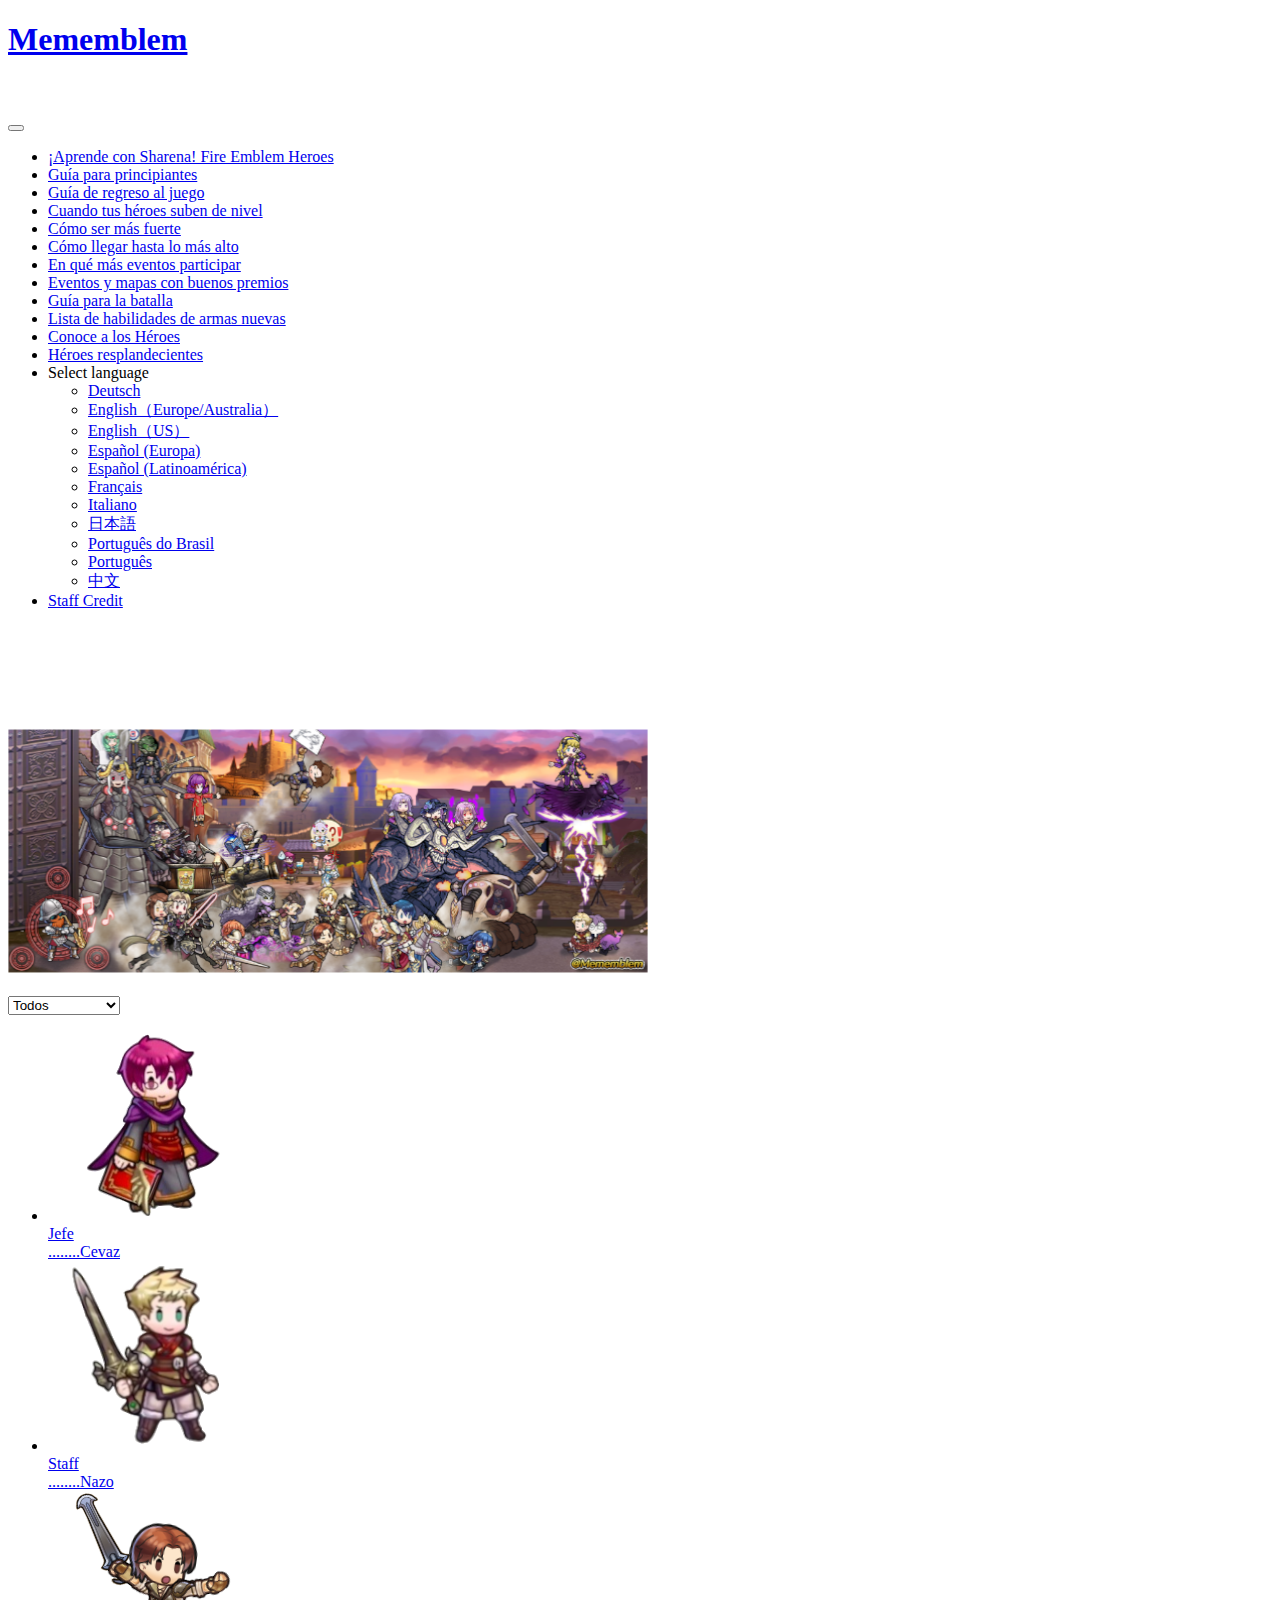
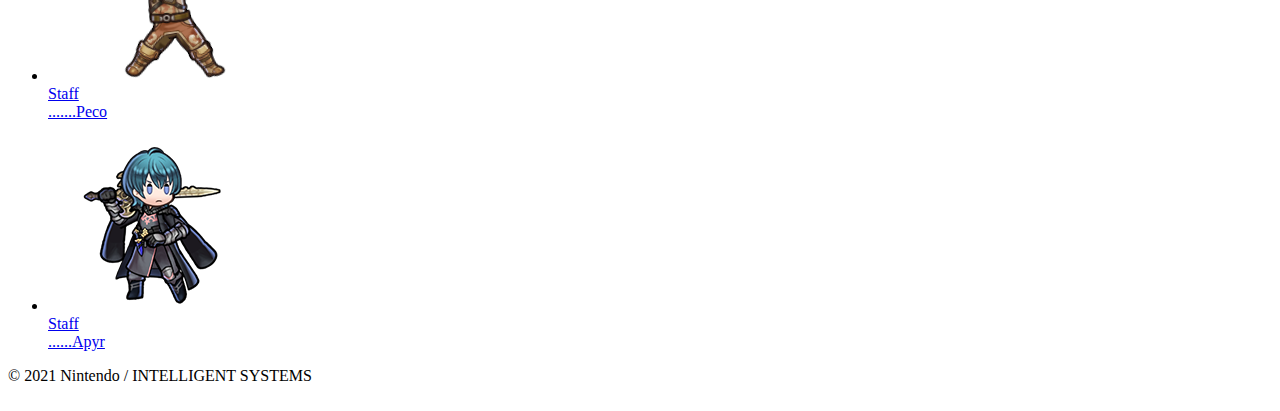
==== index.html @ 4681dca6 "fifth commit" ====
<!DOCTYPE html>
                <html class="es_MX" lang="es-mx">
            <head>
        <meta charset="UTF-8">
        <meta http-equiv="X-UA-Compatible" content="IE=edge">
        <meta name="viewport" content="width=640">
        <meta name="twitter:card" content="summary_large_image" />
                        <title>Conoce a los Admins de Mememblem</title>
                <meta name="description" content="Conoce a los Admins de Mememblem">
                                    <meta property="og:title" content="Conoce a los Admins de Mememblem" />
                <meta property="og:description" content="" />
                <meta property="og:url" content="https://guide.fire-emblem-heroes.com/es-MX/category/character/" />
                <meta property="og:site_name" content="Conoce a los Admins de Mememblem" />
                <meta property="og:image" content="assets/images/hero.png" />
                    <link rel="icon" href="https://guide.fire-emblem-heroes.com/wp-content/themes/feh_theme20190130/common/img/favicon.ico" sizes="16x16">
        <link href="https://guide.fire-emblem-heroes.com/wp-content/themes/feh_theme20190130/common/img/favicon.ico" rel="apple-touch-icon">

        <!-- css-->
        <link rel="stylesheet" href="https://use.fontawesome.com/releases/v5.0.13/css/solid.css" integrity="sha384-Rw5qeepMFvJVEZdSo1nDQD5B6wX0m7c5Z/pLNvjkB14W6Yki1hKbSEQaX9ffUbWe" crossorigin="anonymous">
        <link rel="stylesheet" href="https://use.fontawesome.com/releases/v5.0.13/css/fontawesome.css" integrity="sha384-GVa9GOgVQgOk+TNYXu7S/InPTfSDTtBalSgkgqQ7sCik56N9ztlkoTr2f/T44oKV" crossorigin="anonymous">
        <link rel="stylesheet" href="https://guide.fire-emblem-heroes.com/wp-content/themes/feh_theme20190130/common/css/q-reset.css">
        <link rel="stylesheet" href="https://guide.fire-emblem-heroes.com/wp-content/themes/feh_theme20190130/css/drawer.min.css">
        <link rel="stylesheet" href="https://guide.fire-emblem-heroes.com/wp-content/themes/feh_theme20190130/css/slick-theme.css">
        <link rel="stylesheet" href="https://guide.fire-emblem-heroes.com/wp-content/themes/feh_theme20190130/css/slick.css">
        <link rel="stylesheet" href="https://guide.fire-emblem-heroes.com/wp-content/themes/feh_theme20190130/css/magnific-popup.css">
        <link rel="stylesheet" href="https://guide.fire-emblem-heroes.com/wp-content/themes/feh_theme20190130/css/fakeLoader.css">
        <link rel="stylesheet" href="https://guide.fire-emblem-heroes.com/wp-content/themes/feh_theme20190130/common/css/common.css">
        <link rel="stylesheet" href="https://guide.fire-emblem-heroes.com/wp-content/themes/feh_theme20190130/css/top.css">
        <link href="https://fonts.googleapis.com/css?family=Sawarabi+Mincho" rel="stylesheet">
        <!-- javascript-->
        <script src="https://ajax.googleapis.com/ajax/libs/jquery/1.11.2/jquery.min.js"></script>
        <script defer src="https://guide.fire-emblem-heroes.com/wp-content/themes/feh_theme20190130/common/js/run.js"></script>
        <script defer src="https://guide.fire-emblem-heroes.com/wp-content/themes/feh_theme20190130/js/drawer.min.js"></script>
        <script defer src="https://guide.fire-emblem-heroes.com/wp-content/themes/feh_theme20190130/js/slick.min.js"></script>
        <script defer src="https://guide.fire-emblem-heroes.com/wp-content/themes/feh_theme20190130/js/iscroll.js"></script>
        <script defer src="https://guide.fire-emblem-heroes.com/wp-content/themes/feh_theme20190130/js/fakeLoader.min.js"></script>
        <script defer src="https://guide.fire-emblem-heroes.com/wp-content/themes/feh_theme20190130/js/jquery.magnific-popup.min.js"></script>
        <script defer src="https://guide.fire-emblem-heroes.com/wp-content/themes/feh_theme20190130/js/jquery.inview.min.js"></script>
        <script defer src="https://guide.fire-emblem-heroes.com/wp-content/themes/feh_theme20190130/js/jquery.cookie.js"></script>
        <script type="text/javascript">
            jQuery(window).load(function() {
                jQuery('.slick-box').slick({
                    infinite: true,
                    slidesToShow: 1,
                    slidesToScroll: 1,
                    dots: true,
                    speed: 300,
                    touchThreshold: 640,
                    arrows: true
                });
                "use strict";
                jQuery('.slick-box').bind('touchstart', function() {
                    return true;
                });
                jQuery('.popup-image').magnificPopup({
                    type: 'image'
                });
            });
        </script>
        <title>シャロンと学ぼう！　FEヒーローズ</title>
<meta name='robots' content='max-image-preview:large' />
<link rel='dns-prefetch' href='//s.w.org' />
<link rel='dns-prefetch' href='//widgets.wp.com' />
<link rel='dns-prefetch' href='//s0.wp.com' />
<link rel='dns-prefetch' href='//0.gravatar.com' />
<link rel='dns-prefetch' href='//1.gravatar.com' />
<link rel='dns-prefetch' href='//2.gravatar.com' />
<link rel='dns-prefetch' href='//c0.wp.com' />
<link rel="alternate" type="application/rss+xml" title="シャロンと学ぼう！　FEヒーローズ &raquo; Feed" href="https://guide.fire-emblem-heroes.com/es-MX/feed/" />
<link rel="alternate" type="application/rss+xml" title="シャロンと学ぼう！　FEヒーローズ &raquo; RSS de los comentarios" href="https://guide.fire-emblem-heroes.com/es-MX/comments/feed/" />
<link rel="alternate" type="application/rss+xml" title="シャロンと学ぼう！　FEヒーローズ &raquo; キャラクター RSS de la categoría" href="https://guide.fire-emblem-heroes.com/es-MX/category/character/feed/" />
		<script type="text/javascript">
			window._wpemojiSettings = {"baseUrl":"https:\/\/s.w.org\/images\/core\/emoji\/13.1.0\/72x72\/","ext":".png","svgUrl":"https:\/\/s.w.org\/images\/core\/emoji\/13.1.0\/svg\/","svgExt":".svg","source":{"concatemoji":"https:\/\/guide.fire-emblem-heroes.com\/wp-includes\/js\/wp-emoji-release.min.js?ver=5.8.1"}};
			!function(e,a,t){var n,r,o,i=a.createElement("canvas"),p=i.getContext&&i.getContext("2d");function s(e,t){var a=String.fromCharCode;p.clearRect(0,0,i.width,i.height),p.fillText(a.apply(this,e),0,0);e=i.toDataURL();return p.clearRect(0,0,i.width,i.height),p.fillText(a.apply(this,t),0,0),e===i.toDataURL()}function c(e){var t=a.createElement("script");t.src=e,t.defer=t.type="text/javascript",a.getElementsByTagName("head")[0].appendChild(t)}for(o=Array("flag","emoji"),t.supports={everything:!0,everythingExceptFlag:!0},r=0;r<o.length;r++)t.supports[o[r]]=function(e){if(!p||!p.fillText)return!1;switch(p.textBaseline="top",p.font="600 32px Arial",e){case"flag":return s([127987,65039,8205,9895,65039],[127987,65039,8203,9895,65039])?!1:!s([55356,56826,55356,56819],[55356,56826,8203,55356,56819])&&!s([55356,57332,56128,56423,56128,56418,56128,56421,56128,56430,56128,56423,56128,56447],[55356,57332,8203,56128,56423,8203,56128,56418,8203,56128,56421,8203,56128,56430,8203,56128,56423,8203,56128,56447]);case"emoji":return!s([10084,65039,8205,55357,56613],[10084,65039,8203,55357,56613])}return!1}(o[r]),t.supports.everything=t.supports.everything&&t.supports[o[r]],"flag"!==o[r]&&(t.supports.everythingExceptFlag=t.supports.everythingExceptFlag&&t.supports[o[r]]);t.supports.everythingExceptFlag=t.supports.everythingExceptFlag&&!t.supports.flag,t.DOMReady=!1,t.readyCallback=function(){t.DOMReady=!0},t.supports.everything||(n=function(){t.readyCallback()},a.addEventListener?(a.addEventListener("DOMContentLoaded",n,!1),e.addEventListener("load",n,!1)):(e.attachEvent("onload",n),a.attachEvent("onreadystatechange",function(){"complete"===a.readyState&&t.readyCallback()})),(n=t.source||{}).concatemoji?c(n.concatemoji):n.wpemoji&&n.twemoji&&(c(n.twemoji),c(n.wpemoji)))}(window,document,window._wpemojiSettings);
		</script>
		<style type="text/css">
img.wp-smiley,
img.emoji {
	display: inline !important;
	border: none !important;
	box-shadow: none !important;
	height: 1em !important;
	width: 1em !important;
	margin: 0 .07em !important;
	vertical-align: -0.1em !important;
	background: none !important;
	padding: 0 !important;
}
</style>
	<link rel='stylesheet' id='wp-block-library-css'  href='https://c0.wp.com/c/5.8.1/wp-includes/css/dist/block-library/style.min.css' type='text/css' media='all' />
<style id='wp-block-library-inline-css' type='text/css'>
.has-text-align-justify{text-align:justify;}
</style>
<link rel='stylesheet' id='mediaelement-css'  href='https://c0.wp.com/c/5.8.1/wp-includes/js/mediaelement/mediaelementplayer-legacy.min.css' type='text/css' media='all' />
<link rel='stylesheet' id='wp-mediaelement-css'  href='https://c0.wp.com/c/5.8.1/wp-includes/js/mediaelement/wp-mediaelement.min.css' type='text/css' media='all' />
<link rel='stylesheet' id='bogo-css'  href='https://guide.fire-emblem-heroes.com/wp-content/plugins/bogo/includes/css/style.css?ver=3.5.3' type='text/css' media='all' />
<link rel='stylesheet' id='jetpack_css-css'  href='https://guide.fire-emblem-heroes.com/wp-content/plugins/jetpack/css/jetpack.css?ver=10.3-beta' type='text/css' media='all' />
<script type='text/javascript' src='https://guide.fire-emblem-heroes.com/wp-content/plugins/jetpack/_inc/build/tiled-gallery/tiled-gallery/tiled-gallery.min.js?ver=5.8.1' id='tiled-gallery-js'></script>
<link rel="https://api.w.org/" href="https://guide.fire-emblem-heroes.com/es-MX/wp-json/" /><link rel="alternate" type="application/json" href="https://guide.fire-emblem-heroes.com/es-MX/wp-json/wp/v2/categories/1384" /><link rel="EditURI" type="application/rsd+xml" title="RSD" href="https://guide.fire-emblem-heroes.com/xmlrpc.php?rsd" />
<link rel="wlwmanifest" type="application/wlwmanifest+xml" href="https://guide.fire-emblem-heroes.com/wp-includes/wlwmanifest.xml" /> 

<link rel="alternate" hreflang="de-DE" href="https://guide.fire-emblem-heroes.com/de/category/character/" />
<link rel="alternate" hreflang="en-GB" href="https://guide.fire-emblem-heroes.com/en-GB/category/character/" />
<link rel="alternate" hreflang="es-ES" href="https://guide.fire-emblem-heroes.com/es-ES/category/character/" />
<link rel="alternate" hreflang="es-MX" href="https://guide.fire-emblem-heroes.com/es-MX/category/character/" />
<link rel="alternate" hreflang="fr-FR" href="https://guide.fire-emblem-heroes.com/fr/category/character/" />
<link rel="alternate" hreflang="it-IT" href="https://guide.fire-emblem-heroes.com/it/category/character/" />
<link rel="alternate" hreflang="ja" href="https://guide.fire-emblem-heroes.com/category/character/" />
<link rel="alternate" hreflang="pt-BR" href="https://guide.fire-emblem-heroes.com/pt-BR/category/character/" />
<link rel="alternate" hreflang="pt-PT" href="https://guide.fire-emblem-heroes.com/pt-PT/category/character/" />
<link rel="alternate" hreflang="zh-TW" href="https://guide.fire-emblem-heroes.com/zh/category/character/" />
<link rel="alternate" hreflang="en-US" href="https://guide.fire-emblem-heroes.com/en-US/category/character/" />
<style type='text/css'>img#wpstats{display:none}</style>
		<meta name="description" content="Entradas sobre キャラクター escritas por peco" />
<!-- No hay ninguna versión amphtml disponible para esta URL. --><link rel="icon" href="https://guide.fire-emblem-heroes.com/wp-content/uploads/apple-touch-icon.png" sizes="32x32" />
<link rel="icon" href="https://guide.fire-emblem-heroes.com/wp-content/uploads/apple-touch-icon.png" sizes="192x192" />
<link rel="apple-touch-icon" href="https://guide.fire-emblem-heroes.com/wp-content/uploads/apple-touch-icon.png" />
<meta name="msapplication-TileImage" content="https://guide.fire-emblem-heroes.com/wp-content/uploads/apple-touch-icon.png" />
<!-- Jetpack Google Analytics -->
			<script type='text/javascript'>
				var _gaq = _gaq || [];
				_gaq.push(['_setAccount', 'UA-89177358-1']);
_gaq.push(['_trackPageview']);
_gaq.push(['_gat._anonymizeIp']);
				(function() {
					var ga = document.createElement('script'); ga.type = 'text/javascript'; ga.async = true;
					ga.src = ('https:' === document.location.protocol ? 'https://ssl' : 'http://www') + '.google-analytics.com/ga.js';
					var s = document.getElementsByTagName('script')[0]; s.parentNode.insertBefore(ga, s);
				})();
			</script>
			<!-- End Jetpack Google Analytics -->
    </head>

    <body class="body drawer drawer--top character">
        <header class="head head_page character" role="banner">
                        <h1 id="06029010000257-2" class="head_h1 character head_h1--cat"><a href="/es-MX/category/character/">Mememblem</a></h1>
                        <p class="header_menutxt"><img src="/wp-content/themes/feh_theme/common/img/menutxt.png" alt="" /></p>
        </header>
        <div class="dr_btn">
            <button type="button" class="drawer-toggle drawer-hamburger"></button>
        </div>
        <nav class="drawer-nav" role="navigation">
            <ul class="drawer-menu">
                        <li class="drawer-menu_li"><a class="drawer-menu-item" href="https://guide.fire-emblem-heroes.com/es-MX/">¡Aprende con Sharena! Fire Emblem Heroes</a></li>
            <li class="drawer-menu_li"><a class="drawer-menu-item" href="https://new-guide.fire-emblem-heroes.com/es-MX/secondary001.html">Guía para principiantes</a></li>
            <li class="drawer-menu_li"><a class="drawer-menu-item" href="https://new-guide.fire-emblem-heroes.com/es-MX/secondary002.html">Guía de regreso al juego</a></li>
            <li class="drawer-menu_li"><a class="drawer-menu-item" href="https://new-guide.fire-emblem-heroes.com/es-MX/secondary003.html">Cuando tus héroes suben de nivel</a></li>
            <li class="drawer-menu_li"><a class="drawer-menu-item" href="https://new-guide.fire-emblem-heroes.com/es-MX/secondary004.html">Cómo ser más fuerte</a></li>
            <li class="drawer-menu_li"><a class="drawer-menu-item" href="https://new-guide.fire-emblem-heroes.com/es-MX/secondary005.html">Cómo llegar hasta lo más alto</a></li>
            <li class="drawer-menu_li"><a class="drawer-menu-item" href="https://new-guide.fire-emblem-heroes.com/es-MX/feh-4030.html">En qué más eventos participar</a></li>
            <li class="drawer-menu_li"><a class="drawer-menu-item" href="https://new-guide.fire-emblem-heroes.com/es-MX/secondary006.html">Eventos y mapas con buenos premios</a></li>
            <li class="drawer-menu_li"><a class="drawer-menu-item" href="https://new-guide.fire-emblem-heroes.com/es-MX/secondary007.html">Guía para la batalla</a></li>
            <li class="drawer-menu_li"><a class="drawer-menu-item" href="https://guide.fire-emblem-heroes.com/es-MX/category/comeback/weapon/">Lista de habilidades de armas nuevas</a></li>
            <li class="drawer-menu_li"><a class="drawer-menu-item" href="https://guide.fire-emblem-heroes.com/es-MX/category/character/">Conoce a los Héroes</a></li>
            <li class="drawer-menu_li"><a class="drawer-menu-item" href="https://fehpass.fire-emblem-heroes.com/es-MX/">Héroes resplandecientes</a></li>
                            <li class="drawer-menu_li">
                    <div class="custom-selectbox">
                        <div class="inner"><span class="custom-selectboxtxt">Select language</span></div>
                        <ul class="bogo-language-switcher"><li class="de-DE de first"><span class="bogoflags bogoflags-de"></span> <span class="bogo-language-name"><a rel="alternate" hreflang="de-DE" href="https://guide.fire-emblem-heroes.com/de/category/character/" title="Alemán">Deutsch</a></span></li>
<li class="en-GB"><span class="bogoflags bogoflags-gb"></span> <span class="bogo-language-name"><a rel="alternate" hreflang="en-GB" href="https://guide.fire-emblem-heroes.com/en-GB/category/character/" title="Inglés (Reino Unido)">English（Europe/Australia）</a></span></li>
<li class="en-US"><span class="bogoflags bogoflags-us"></span> <span class="bogo-language-name"><a rel="alternate" hreflang="en-US" href="https://guide.fire-emblem-heroes.com/en-US/category/character/" title="Inglés (Estados Unidos)">English（US）</a></span></li>
<li class="es-ES"><span class="bogoflags bogoflags-es"></span> <span class="bogo-language-name"><a rel="alternate" hreflang="es-ES" href="https://guide.fire-emblem-heroes.com/es-ES/category/character/" title="Español (España)">Español (Europa)</a></span></li>
<li class="es-MX current"><span class="bogoflags bogoflags-mx"></span> <span class="bogo-language-name"><a rel="alternate" hreflang="es-MX" href="https://guide.fire-emblem-heroes.com/es-MX/category/character/" title="Español (México)" class="current" aria-current="page">Español (Latinoamérica)</a></span></li>
<li class="fr-FR fr"><span class="bogoflags bogoflags-fr"></span> <span class="bogo-language-name"><a rel="alternate" hreflang="fr-FR" href="https://guide.fire-emblem-heroes.com/fr/category/character/" title="Francés">Français</a></span></li>
<li class="it-IT it"><span class="bogoflags bogoflags-it"></span> <span class="bogo-language-name"><a rel="alternate" hreflang="it-IT" href="https://guide.fire-emblem-heroes.com/it/category/character/" title="Italiano">Italiano</a></span></li>
<li class="ja"><span class="bogoflags bogoflags-jp"></span> <span class="bogo-language-name"><a rel="alternate" hreflang="ja" href="https://guide.fire-emblem-heroes.com/category/character/" title="Japonés">日本語</a></span></li>
<li class="pt-BR"><span class="bogoflags bogoflags-br"></span> <span class="bogo-language-name"><a rel="alternate" hreflang="pt-BR" href="https://guide.fire-emblem-heroes.com/pt-BR/category/character/" title="Portugués (Brasil)">Português do Brasil</a></span></li>
<li class="pt-PT"><span class="bogoflags bogoflags-pt"></span> <span class="bogo-language-name"><a rel="alternate" hreflang="pt-PT" href="https://guide.fire-emblem-heroes.com/pt-PT/category/character/" title="Portugués (Portugal)">Português</a></span></li>
<li class="zh-TW zh last"><span class="bogoflags bogoflags-tw"></span> <span class="bogo-language-name"><a rel="alternate" hreflang="zh-TW" href="https://guide.fire-emblem-heroes.com/zh/category/character/" title="Chino">中文</a></span></li>
</ul>
                    </div>
                </li>
                <li class="drawer-menu_li"><a class="drawer-menu-item" href="https://guide.fire-emblem-heroes.com/staffcredit/">Staff Credit</a></li>
            </ul>
        </nav><div id='fakeloader'  class="fakeloader"></div>
  <main class="main_page character">
      <article>
          <section>
             <p class="top_chara">
                                    <img src="assets/images/2021_top_hero.png" alt="Conoce a los Héroes" width="640" height="350" />
                                    </p>
          </section>
      </article>
      <div class="select_characterarea">
         <select class="select_character">
                                <option value="new_heroes">Todos</option>
                        <option value="heroes">Nuevos héroes</option>

                              </select>
      </div>
      <ul class="character_ul flex bet">
                <li class="heroes_li duo_heroes new_heroes" />            <a href="https://guide.fire-emblem-heroes.com/es-MX/00001001000466/">
                <img width="210" height="190" src="assets/images/cevazchibi.png" class="attachment-full size-full wp-post-image" alt="" loading="lazy" />                <div class="heroes_category">
                    Jefe                </div>
                <div class="heroes_ttl">
                    <span class="character_nick">........</span><span class="character_name">Cevaz</span>                </div>
            </a>
        </li>
                <li class="heroes_li new_heroes" />            <a href="https://guide.fire-emblem-heroes.com/es-MX/00001001000624-2/">
                <img width="210" height="190" src="assets/images/nazochibi.png" class="attachment-full size-full wp-post-image" alt="" loading="lazy" />                <div class="heroes_category">
                    Staff                </div>
                <div class="heroes_ttl">
                    <span class="character_nick">........</span><span class="character_name">Nazo</span>                </div>
            </a>
        </li>
                <li class="heroes_li new_heroes heroes" />            <a href="assets/html/peco.html">
                <img width="210" height="190" src="assets/images/pecochibi.png" class="attachment-full size-full wp-post-image" alt="" loading="lazy"  />                <div class="heroes_category">
                    Staff                </div>
                <div class="heroes_ttl">
                    <span class="character_nick">.......</span><span class="character_name">Peco</span>                </div>
            </a>
        </li>
                <li class="heroes_li new_heroes" />            <a href="assets/html/apyr.html">
                <img width="210" height="190" src="assets/images/apyrchibi.png" class="attachment-full size-full wp-post-image" alt="" loading="lazy"  />                <div class="heroes_category">
                    Staff                </div>
                <div class="heroes_ttl">
                    <span class="character_nick">......</span><span class="character_name">Apyr</span>                </div>
            </a>
        </li>
              </ul>
  </main>
<script>
$(function(){
    //ローディング処理
    jQuery(document).ready(function(){
        jQuery("#fakeloader").fakeLoader({
          timeToHide: 500,
          spinner: "spinner3",
          bgColor: "#121212"
      });
      setTimeout(function(){
        $(".select_character").val("new_heroes");
        $(".weapon_li , .heroes_li").css("display","none");
        $(".weapon_li.new_weapon , .heroes_li.new_heroes").fadeIn("slow");
      },450);
    });
});
</script>
        <footer class="foot character">
            <div class="foot_txt">&copy; 2021 Nintendo / INTELLIGENT SYSTEMS</div>
            </footer>
            <!--  -->
<script defer id='bilmur' data-provider='wordpress.com' data-service='atomic' src='https://s0.wp.com/wp-content/js/bilmur.min.js?m=202143'></script>
		<div id="jp-carousel-loading-overlay">
			<div id="jp-carousel-loading-wrapper">
				<span id="jp-carousel-library-loading">&nbsp;</span>
			</div>
		</div>
		<div class="jp-carousel-overlay" style="display: none;">

		<div class="jp-carousel-container">
			<!-- The Carousel Swiper -->
			<div
				class="jp-carousel-wrap swiper-container jp-carousel-swiper-container jp-carousel-transitions"
				itemscope
				itemtype="https://schema.org/ImageGallery">
				<div class="jp-carousel swiper-wrapper"></div>
				<div class="jp-swiper-button-prev swiper-button-prev">
					<svg width="25" height="24" viewBox="0 0 25 24" fill="none" xmlns="http://www.w3.org/2000/svg">
						<mask id="maskPrev" mask-type="alpha" maskUnits="userSpaceOnUse" x="8" y="6" width="9" height="12">
							<path d="M16.2072 16.59L11.6496 12L16.2072 7.41L14.8041 6L8.8335 12L14.8041 18L16.2072 16.59Z" fill="white"/>
						</mask>
						<g mask="url(#maskPrev)">
							<rect x="0.579102" width="23.8823" height="24" fill="#FFFFFF"/>
						</g>
					</svg>
				</div>
				<div class="jp-swiper-button-next swiper-button-next">
					<svg width="25" height="24" viewBox="0 0 25 24" fill="none" xmlns="http://www.w3.org/2000/svg">
						<mask id="maskNext" mask-type="alpha" maskUnits="userSpaceOnUse" x="8" y="6" width="8" height="12">
							<path d="M8.59814 16.59L13.1557 12L8.59814 7.41L10.0012 6L15.9718 12L10.0012 18L8.59814 16.59Z" fill="white"/>
						</mask>
						<g mask="url(#maskNext)">
							<rect x="0.34375" width="23.8822" height="24" fill="#FFFFFF"/>
						</g>
					</svg>
				</div>
			</div>
			<!-- The main close buton -->
			<div class="jp-carousel-close-hint">
				<svg width="25" height="24" viewBox="0 0 25 24" fill="none" xmlns="http://www.w3.org/2000/svg">
					<mask id="maskClose" mask-type="alpha" maskUnits="userSpaceOnUse" x="5" y="5" width="15" height="14">
						<path d="M19.3166 6.41L17.9135 5L12.3509 10.59L6.78834 5L5.38525 6.41L10.9478 12L5.38525 17.59L6.78834 19L12.3509 13.41L17.9135 19L19.3166 17.59L13.754 12L19.3166 6.41Z" fill="white"/>
					</mask>
					<g mask="url(#maskClose)">
						<rect x="0.409668" width="23.8823" height="24" fill="#FFFFFF"/>
					</g>
				</svg>
			</div>
			<!-- Image info, comments and meta -->
			<div class="jp-carousel-info">
				<div class="jp-carousel-info-footer">
					<div class="jp-carousel-pagination-container">
						<div class="jp-swiper-pagination swiper-pagination"></div>
						<div class="jp-carousel-pagination"></div>
					</div>
					<div class="jp-carousel-photo-title-container">
						<h2 class="jp-carousel-photo-caption"></h2>
					</div>
					<div class="jp-carousel-photo-icons-container">
						<a href="#" class="jp-carousel-icon-btn jp-carousel-icon-info" aria-label="Cambiar la visibilidad de los metadatos de las fotos">
							<span class="jp-carousel-icon">
								<svg width="25" height="24" viewBox="0 0 25 24" fill="none" xmlns="http://www.w3.org/2000/svg">
									<mask id="maskInfo" mask-type="alpha" maskUnits="userSpaceOnUse" x="2" y="2" width="21" height="20">
										<path fill-rule="evenodd" clip-rule="evenodd" d="M12.7537 2C7.26076 2 2.80273 6.48 2.80273 12C2.80273 17.52 7.26076 22 12.7537 22C18.2466 22 22.7046 17.52 22.7046 12C22.7046 6.48 18.2466 2 12.7537 2ZM11.7586 7V9H13.7488V7H11.7586ZM11.7586 11V17H13.7488V11H11.7586ZM4.79292 12C4.79292 16.41 8.36531 20 12.7537 20C17.142 20 20.7144 16.41 20.7144 12C20.7144 7.59 17.142 4 12.7537 4C8.36531 4 4.79292 7.59 4.79292 12Z" fill="white"/>
									</mask>
									<g mask="url(#maskInfo)">
										<rect x="0.8125" width="23.8823" height="24" fill="#FFFFFF"/>
									</g>
								</svg>
							</span>
						</a>
												<a href="#" class="jp-carousel-icon-btn jp-carousel-icon-comments" aria-label="Cambiar la visibilidad de los comentarios de las fotos">
							<span class="jp-carousel-icon">
								<svg width="25" height="24" viewBox="0 0 25 24" fill="none" xmlns="http://www.w3.org/2000/svg">
									<mask id="maskComments" mask-type="alpha" maskUnits="userSpaceOnUse" x="2" y="2" width="21" height="20">
										<path fill-rule="evenodd" clip-rule="evenodd" d="M4.3271 2H20.2486C21.3432 2 22.2388 2.9 22.2388 4V16C22.2388 17.1 21.3432 18 20.2486 18H6.31729L2.33691 22V4C2.33691 2.9 3.2325 2 4.3271 2ZM6.31729 16H20.2486V4H4.3271V18L6.31729 16Z" fill="white"/>
									</mask>
									<g mask="url(#maskComments)">
										<rect x="0.34668" width="23.8823" height="24" fill="#FFFFFF"/>
									</g>
								</svg>

								<span class="jp-carousel-has-comments-indicator" aria-label="Esta imagen tiene comentarios."></span>
							</span>
						</a>
											</div>
				</div>
				<div class="jp-carousel-info-extra">
					<div class="jp-carousel-info-content-wrapper">
						<div class="jp-carousel-photo-title-container">
							<h2 class="jp-carousel-photo-title"></h2>
						</div>
						<div class="jp-carousel-comments-wrapper">
															<div id="jp-carousel-comments-loading">
									<span>Cargando comentarios...</span>
								</div>
								<div class="jp-carousel-comments"></div>
								<div id="jp-carousel-comment-form-container">
									<span id="jp-carousel-comment-form-spinner">&nbsp;</span>
									<div id="jp-carousel-comment-post-results"></div>
																														<form id="jp-carousel-comment-form">
												<label for="jp-carousel-comment-form-comment-field" class="screen-reader-text">Escribir un Comentario...</label>
												<textarea
													name="comment"
													class="jp-carousel-comment-form-field jp-carousel-comment-form-textarea"
													id="jp-carousel-comment-form-comment-field"
													placeholder="Escribir un Comentario..."
												></textarea>
												<div id="jp-carousel-comment-form-submit-and-info-wrapper">
													<div id="jp-carousel-comment-form-commenting-as">
																													<fieldset>
																<label for="jp-carousel-comment-form-email-field">Correo electrónico (Obligatorio)</label>
																<input type="text" name="email" class="jp-carousel-comment-form-field jp-carousel-comment-form-text-field" id="jp-carousel-comment-form-email-field" />
															</fieldset>
															<fieldset>
																<label for="jp-carousel-comment-form-author-field">Nombre (Obligatorio)</label>
																<input type="text" name="author" class="jp-carousel-comment-form-field jp-carousel-comment-form-text-field" id="jp-carousel-comment-form-author-field" />
															</fieldset>
															<fieldset>
																<label for="jp-carousel-comment-form-url-field">Web</label>
																<input type="text" name="url" class="jp-carousel-comment-form-field jp-carousel-comment-form-text-field" id="jp-carousel-comment-form-url-field" />
															</fieldset>
																											</div>
													<input
														type="submit"
														name="submit"
														class="jp-carousel-comment-form-button"
														id="jp-carousel-comment-form-button-submit"
														value="Publicar comentario" />
												</div>
											</form>
																											</div>
													</div>
						<div class="jp-carousel-image-meta">
							<div class="jp-carousel-title-and-caption">
								<div class="jp-carousel-photo-info">
									<h3 class="jp-carousel-caption" itemprop="caption description"></h3>
								</div>

								<div class="jp-carousel-photo-description"></div>
							</div>
							<ul class="jp-carousel-image-exif" style="display: none;"></ul>
							<a class="jp-carousel-image-download" target="_blank" style="display: none;">
								<svg width="25" height="24" viewBox="0 0 25 24" fill="none" xmlns="http://www.w3.org/2000/svg">
									<mask id="mask0" mask-type="alpha" maskUnits="userSpaceOnUse" x="3" y="3" width="19" height="18">
										<path fill-rule="evenodd" clip-rule="evenodd" d="M5.84615 5V19H19.7775V12H21.7677V19C21.7677 20.1 20.8721 21 19.7775 21H5.84615C4.74159 21 3.85596 20.1 3.85596 19V5C3.85596 3.9 4.74159 3 5.84615 3H12.8118V5H5.84615ZM14.802 5V3H21.7677V10H19.7775V6.41L9.99569 16.24L8.59261 14.83L18.3744 5H14.802Z" fill="white"/>
									</mask>
									<g mask="url(#mask0)">
										<rect x="0.870605" width="23.8823" height="24" fill="#FFFFFF"/>
									</g>
								</svg>
								<span class="jp-carousel-download-text"></span>
							</a>
							<div class="jp-carousel-image-map" style="display: none;"></div>
						</div>
					</div>
				</div>
			</div>
		</div>

		</div>
		<script type='text/javascript' id='jetpack-carousel-js-extra'>
/* <![CDATA[ */
var jetpackSwiperLibraryPath = {"url":"https:\/\/guide.fire-emblem-heroes.com\/wp-content\/plugins\/jetpack\/_inc\/build\/carousel\/swiper-bundle.min.js"};
var jetpackCarouselStrings = {"widths":[370,700,1000,1200,1400,2000],"is_logged_in":"","lang":"es","ajaxurl":"https:\/\/guide.fire-emblem-heroes.com\/wp-admin\/admin-ajax.php","nonce":"5d9c91e039","display_exif":"1","display_comments":"1","display_geo":"1","single_image_gallery":"1","single_image_gallery_media_file":"","background_color":"black","comment":"Comentario","post_comment":"Publicar comentario","write_comment":"Escribir un Comentario...","loading_comments":"Cargando comentarios...","download_original":"Ver tama\u00f1o completo <span class=\"photo-size\">{0}<span class=\"photo-size-times\">\u00d7<\/span>{1}<\/span>","no_comment_text":"Por favor, aseg\u00farate de enviar el texto con tu comentario.","no_comment_email":"Por favor, proporciona una direcci\u00f3n de correo electr\u00f3nico para comentar.","no_comment_author":"Por favor, a\u00f1ade tu nombre al comentario.","comment_post_error":"Lo sentimos, pero hubo un error al publicar tu comentario. Por favor, vuelve a intentarlo m\u00e1s tarde.","comment_approved":"Se aprob\u00f3 tu comentario.","comment_unapproved":"Tu comentario est\u00e1 en moderaci\u00f3n.","camera":"C\u00e1mara","aperture":"Abertura","shutter_speed":"Velocidad de obturaci\u00f3n","focal_length":"Longitud focal","copyright":"Copyright","comment_registration":"0","require_name_email":"1","login_url":"https:\/\/guide.fire-emblem-heroes.com\/wp-login.php?redirect_to=https%3A%2F%2Fguide.fire-emblem-heroes.com%2Fes-MX%2F06029010000257-2%2F","blog_id":"1","meta_data":["camera","aperture","shutter_speed","focal_length","copyright"]};
/* ]]> */
</script>
<script type='text/javascript' src='https://guide.fire-emblem-heroes.com/wp-content/plugins/jetpack/_inc/build/carousel/jetpack-carousel.min.js?ver=10.3-beta' id='jetpack-carousel-js'></script>
<script type='text/javascript' src='https://c0.wp.com/c/5.8.1/wp-includes/js/wp-embed.min.js' id='wp-embed-js'></script>
<script src='https://stats.wp.com/e-202143.js' defer></script>
<script>
	_stq = window._stq || [];
	_stq.push([ 'view', {v:'ext',j:'1:10.3-beta',blog:'147949053',post:'0',tz:'9',srv:'guide.fire-emblem-heroes.com'} ]);
	_stq.push([ 'clickTrackerInit', '147949053', '0' ]);
</script>
        </body>
    </html>
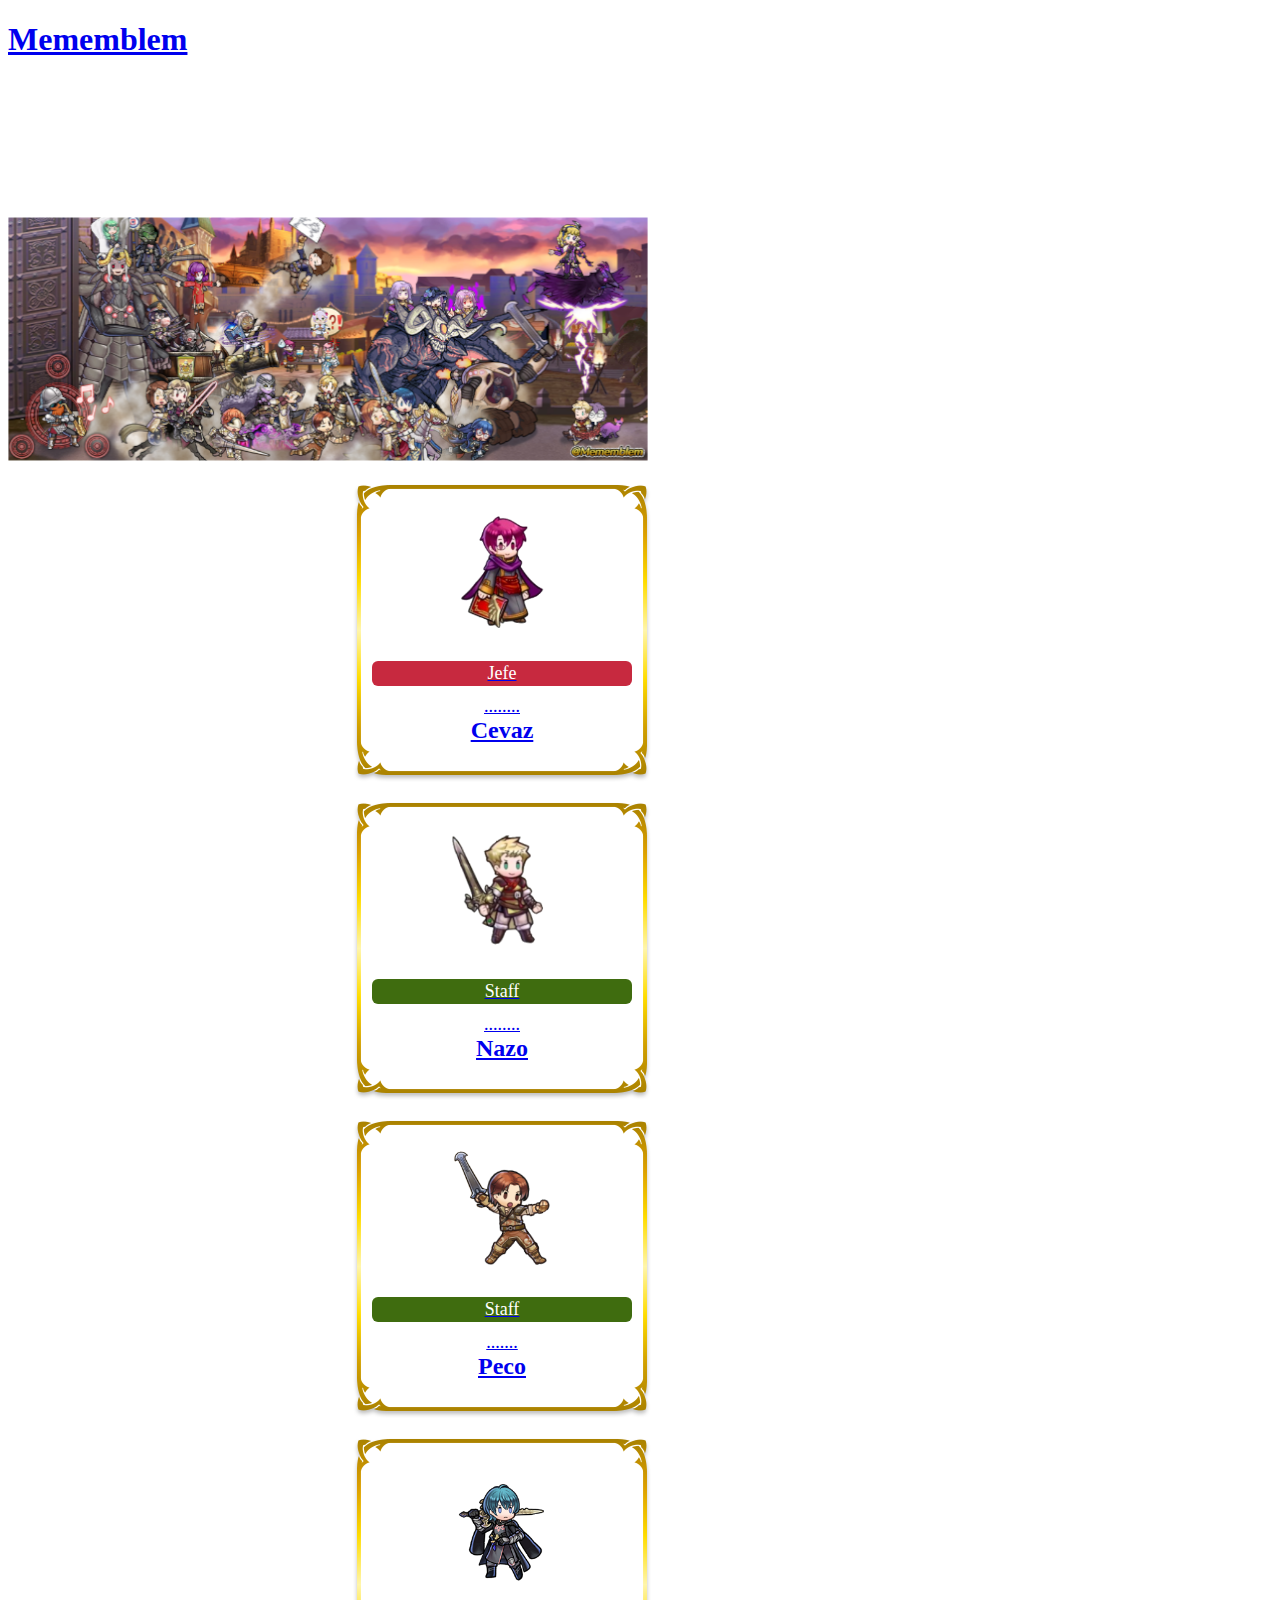
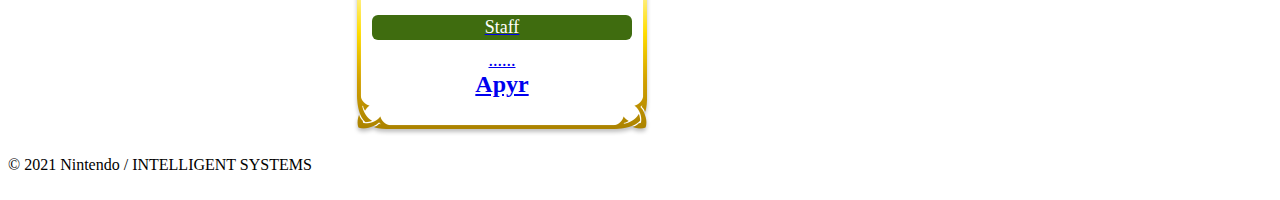
==== commit b9792e9e: "new commit top css" ====
--- a/index.html
+++ b/index.html
@@ -9,11 +9,11 @@
                 <meta name="description" content="Conoce a los Admins de Mememblem">
                                     <meta property="og:title" content="Conoce a los Admins de Mememblem" />
                 <meta property="og:description" content="" />
-                <meta property="og:url" content="https://guide.fire-emblem-heroes.com/es-MX/category/character/" />
+                <meta property="og:url" content="." />
                 <meta property="og:site_name" content="Conoce a los Admins de Mememblem" />
                 <meta property="og:image" content="assets/images/hero.png" />
-                    <link rel="icon" href="https://guide.fire-emblem-heroes.com/wp-content/themes/feh_theme20190130/common/img/favicon.ico" sizes="16x16">
-        <link href="https://guide.fire-emblem-heroes.com/wp-content/themes/feh_theme20190130/common/img/favicon.ico" rel="apple-touch-icon">
+                    <link rel="icon" href="assets/images/pelushe.ico" sizes="16x16">
+        <link href="assets/images/pelushe.ico" rel="apple-touch-icon">
 
         <!-- css-->
         <link rel="stylesheet" href="https://use.fontawesome.com/releases/v5.0.13/css/solid.css" integrity="sha384-Rw5qeepMFvJVEZdSo1nDQD5B6wX0m7c5Z/pLNvjkB14W6Yki1hKbSEQaX9ffUbWe" crossorigin="anonymous">
@@ -25,7 +25,7 @@
         <link rel="stylesheet" href="https://guide.fire-emblem-heroes.com/wp-content/themes/feh_theme20190130/css/magnific-popup.css">
         <link rel="stylesheet" href="https://guide.fire-emblem-heroes.com/wp-content/themes/feh_theme20190130/css/fakeLoader.css">
         <link rel="stylesheet" href="https://guide.fire-emblem-heroes.com/wp-content/themes/feh_theme20190130/common/css/common.css">
-        <link rel="stylesheet" href="https://guide.fire-emblem-heroes.com/wp-content/themes/feh_theme20190130/css/top.css">
+        <link rel="stylesheet" href="assets/css/estilo.css">
         <link href="https://fonts.googleapis.com/css?family=Sawarabi+Mincho" rel="stylesheet">
         <!-- javascript-->
         <script src="https://ajax.googleapis.com/ajax/libs/jquery/1.11.2/jquery.min.js"></script>
@@ -68,7 +68,7 @@
 <link rel='dns-prefetch' href='//c0.wp.com' />
 <link rel="alternate" type="application/rss+xml" title="シャロンと学ぼう！　FEヒーローズ &raquo; Feed" href="https://guide.fire-emblem-heroes.com/es-MX/feed/" />
 <link rel="alternate" type="application/rss+xml" title="シャロンと学ぼう！　FEヒーローズ &raquo; RSS de los comentarios" href="https://guide.fire-emblem-heroes.com/es-MX/comments/feed/" />
-<link rel="alternate" type="application/rss+xml" title="シャロンと学ぼう！　FEヒーローズ &raquo; キャラクター RSS de la categoría" href="https://guide.fire-emblem-heroes.com/es-MX/category/character/feed/" />
+<link rel="alternate" type="application/rss+xml" title="シャロンと学ぼう！　FEヒーローズ &raquo; キャラクター RSS de la categoría" href="." />
 		<script type="text/javascript">
 			window._wpemojiSettings = {"baseUrl":"https:\/\/s.w.org\/images\/core\/emoji\/13.1.0\/72x72\/","ext":".png","svgUrl":"https:\/\/s.w.org\/images\/core\/emoji\/13.1.0\/svg\/","svgExt":".svg","source":{"concatemoji":"https:\/\/guide.fire-emblem-heroes.com\/wp-includes\/js\/wp-emoji-release.min.js?ver=5.8.1"}};
 			!function(e,a,t){var n,r,o,i=a.createElement("canvas"),p=i.getContext&&i.getContext("2d");function s(e,t){var a=String.fromCharCode;p.clearRect(0,0,i.width,i.height),p.fillText(a.apply(this,e),0,0);e=i.toDataURL();return p.clearRect(0,0,i.width,i.height),p.fillText(a.apply(this,t),0,0),e===i.toDataURL()}function c(e){var t=a.createElement("script");t.src=e,t.defer=t.type="text/javascript",a.getElementsByTagName("head")[0].appendChild(t)}for(o=Array("flag","emoji"),t.supports={everything:!0,everythingExceptFlag:!0},r=0;r<o.length;r++)t.supports[o[r]]=function(e){if(!p||!p.fillText)return!1;switch(p.textBaseline="top",p.font="600 32px Arial",e){case"flag":return s([127987,65039,8205,9895,65039],[127987,65039,8203,9895,65039])?!1:!s([55356,56826,55356,56819],[55356,56826,8203,55356,56819])&&!s([55356,57332,56128,56423,56128,56418,56128,56421,56128,56430,56128,56423,56128,56447],[55356,57332,8203,56128,56423,8203,56128,56418,8203,56128,56421,8203,56128,56430,8203,56128,56423,8203,56128,56447]);case"emoji":return!s([10084,65039,8205,55357,56613],[10084,65039,8203,55357,56613])}return!1}(o[r]),t.supports.everything=t.supports.everything&&t.supports[o[r]],"flag"!==o[r]&&(t.supports.everythingExceptFlag=t.supports.everythingExceptFlag&&t.supports[o[r]]);t.supports.everythingExceptFlag=t.supports.everythingExceptFlag&&!t.supports.flag,t.DOMReady=!1,t.readyCallback=function(){t.DOMReady=!0},t.supports.everything||(n=function(){t.readyCallback()},a.addEventListener?(a.addEventListener("DOMContentLoaded",n,!1),e.addEventListener("load",n,!1)):(e.attachEvent("onload",n),a.attachEvent("onreadystatechange",function(){"complete"===a.readyState&&t.readyCallback()})),(n=t.source||{}).concatemoji?c(n.concatemoji):n.wpemoji&&n.twemoji&&(c(n.twemoji),c(n.wpemoji)))}(window,document,window._wpemojiSettings);
@@ -99,17 +99,6 @@
 <link rel="https://api.w.org/" href="https://guide.fire-emblem-heroes.com/es-MX/wp-json/" /><link rel="alternate" type="application/json" href="https://guide.fire-emblem-heroes.com/es-MX/wp-json/wp/v2/categories/1384" /><link rel="EditURI" type="application/rsd+xml" title="RSD" href="https://guide.fire-emblem-heroes.com/xmlrpc.php?rsd" />
 <link rel="wlwmanifest" type="application/wlwmanifest+xml" href="https://guide.fire-emblem-heroes.com/wp-includes/wlwmanifest.xml" /> 
 
-<link rel="alternate" hreflang="de-DE" href="https://guide.fire-emblem-heroes.com/de/category/character/" />
-<link rel="alternate" hreflang="en-GB" href="https://guide.fire-emblem-heroes.com/en-GB/category/character/" />
-<link rel="alternate" hreflang="es-ES" href="https://guide.fire-emblem-heroes.com/es-ES/category/character/" />
-<link rel="alternate" hreflang="es-MX" href="https://guide.fire-emblem-heroes.com/es-MX/category/character/" />
-<link rel="alternate" hreflang="fr-FR" href="https://guide.fire-emblem-heroes.com/fr/category/character/" />
-<link rel="alternate" hreflang="it-IT" href="https://guide.fire-emblem-heroes.com/it/category/character/" />
-<link rel="alternate" hreflang="ja" href="https://guide.fire-emblem-heroes.com/category/character/" />
-<link rel="alternate" hreflang="pt-BR" href="https://guide.fire-emblem-heroes.com/pt-BR/category/character/" />
-<link rel="alternate" hreflang="pt-PT" href="https://guide.fire-emblem-heroes.com/pt-PT/category/character/" />
-<link rel="alternate" hreflang="zh-TW" href="https://guide.fire-emblem-heroes.com/zh/category/character/" />
-<link rel="alternate" hreflang="en-US" href="https://guide.fire-emblem-heroes.com/en-US/category/character/" />
 <style type='text/css'>img#wpstats{display:none}</style>
 		<meta name="description" content="Entradas sobre キャラクター escritas por peco" />
 <!-- No hay ninguna versión amphtml disponible para esta URL. --><link rel="icon" href="https://guide.fire-emblem-heroes.com/wp-content/uploads/apple-touch-icon.png" sizes="32x32" />
@@ -133,45 +122,9 @@
 
     <body class="body drawer drawer--top character">
         <header class="head head_page character" role="banner">
-                        <h1 id="06029010000257-2" class="head_h1 character head_h1--cat"><a href="/es-MX/category/character/">Mememblem</a></h1>
+                        <h1 id="06029010000257-2" class="head_h1 character head_h1--cat"><a href=".">Mememblem</a></h1>
                         <p class="header_menutxt"><img src="/wp-content/themes/feh_theme/common/img/menutxt.png" alt="" /></p>
         </header>
-        <div class="dr_btn">
-            <button type="button" class="drawer-toggle drawer-hamburger"></button>
-        </div>
-        <nav class="drawer-nav" role="navigation">
-            <ul class="drawer-menu">
-                        <li class="drawer-menu_li"><a class="drawer-menu-item" href="https://guide.fire-emblem-heroes.com/es-MX/">¡Aprende con Sharena! Fire Emblem Heroes</a></li>
-            <li class="drawer-menu_li"><a class="drawer-menu-item" href="https://new-guide.fire-emblem-heroes.com/es-MX/secondary001.html">Guía para principiantes</a></li>
-            <li class="drawer-menu_li"><a class="drawer-menu-item" href="https://new-guide.fire-emblem-heroes.com/es-MX/secondary002.html">Guía de regreso al juego</a></li>
-            <li class="drawer-menu_li"><a class="drawer-menu-item" href="https://new-guide.fire-emblem-heroes.com/es-MX/secondary003.html">Cuando tus héroes suben de nivel</a></li>
-            <li class="drawer-menu_li"><a class="drawer-menu-item" href="https://new-guide.fire-emblem-heroes.com/es-MX/secondary004.html">Cómo ser más fuerte</a></li>
-            <li class="drawer-menu_li"><a class="drawer-menu-item" href="https://new-guide.fire-emblem-heroes.com/es-MX/secondary005.html">Cómo llegar hasta lo más alto</a></li>
-            <li class="drawer-menu_li"><a class="drawer-menu-item" href="https://new-guide.fire-emblem-heroes.com/es-MX/feh-4030.html">En qué más eventos participar</a></li>
-            <li class="drawer-menu_li"><a class="drawer-menu-item" href="https://new-guide.fire-emblem-heroes.com/es-MX/secondary006.html">Eventos y mapas con buenos premios</a></li>
-            <li class="drawer-menu_li"><a class="drawer-menu-item" href="https://new-guide.fire-emblem-heroes.com/es-MX/secondary007.html">Guía para la batalla</a></li>
-            <li class="drawer-menu_li"><a class="drawer-menu-item" href="https://guide.fire-emblem-heroes.com/es-MX/category/comeback/weapon/">Lista de habilidades de armas nuevas</a></li>
-            <li class="drawer-menu_li"><a class="drawer-menu-item" href="https://guide.fire-emblem-heroes.com/es-MX/category/character/">Conoce a los Héroes</a></li>
-            <li class="drawer-menu_li"><a class="drawer-menu-item" href="https://fehpass.fire-emblem-heroes.com/es-MX/">Héroes resplandecientes</a></li>
-                            <li class="drawer-menu_li">
-                    <div class="custom-selectbox">
-                        <div class="inner"><span class="custom-selectboxtxt">Select language</span></div>
-                        <ul class="bogo-language-switcher"><li class="de-DE de first"><span class="bogoflags bogoflags-de"></span> <span class="bogo-language-name"><a rel="alternate" hreflang="de-DE" href="https://guide.fire-emblem-heroes.com/de/category/character/" title="Alemán">Deutsch</a></span></li>
-<li class="en-GB"><span class="bogoflags bogoflags-gb"></span> <span class="bogo-language-name"><a rel="alternate" hreflang="en-GB" href="https://guide.fire-emblem-heroes.com/en-GB/category/character/" title="Inglés (Reino Unido)">English（Europe/Australia）</a></span></li>
-<li class="en-US"><span class="bogoflags bogoflags-us"></span> <span class="bogo-language-name"><a rel="alternate" hreflang="en-US" href="https://guide.fire-emblem-heroes.com/en-US/category/character/" title="Inglés (Estados Unidos)">English（US）</a></span></li>
-<li class="es-ES"><span class="bogoflags bogoflags-es"></span> <span class="bogo-language-name"><a rel="alternate" hreflang="es-ES" href="https://guide.fire-emblem-heroes.com/es-ES/category/character/" title="Español (España)">Español (Europa)</a></span></li>
-<li class="es-MX current"><span class="bogoflags bogoflags-mx"></span> <span class="bogo-language-name"><a rel="alternate" hreflang="es-MX" href="https://guide.fire-emblem-heroes.com/es-MX/category/character/" title="Español (México)" class="current" aria-current="page">Español (Latinoamérica)</a></span></li>
-<li class="fr-FR fr"><span class="bogoflags bogoflags-fr"></span> <span class="bogo-language-name"><a rel="alternate" hreflang="fr-FR" href="https://guide.fire-emblem-heroes.com/fr/category/character/" title="Francés">Français</a></span></li>
-<li class="it-IT it"><span class="bogoflags bogoflags-it"></span> <span class="bogo-language-name"><a rel="alternate" hreflang="it-IT" href="https://guide.fire-emblem-heroes.com/it/category/character/" title="Italiano">Italiano</a></span></li>
-<li class="ja"><span class="bogoflags bogoflags-jp"></span> <span class="bogo-language-name"><a rel="alternate" hreflang="ja" href="https://guide.fire-emblem-heroes.com/category/character/" title="Japonés">日本語</a></span></li>
-<li class="pt-BR"><span class="bogoflags bogoflags-br"></span> <span class="bogo-language-name"><a rel="alternate" hreflang="pt-BR" href="https://guide.fire-emblem-heroes.com/pt-BR/category/character/" title="Portugués (Brasil)">Português do Brasil</a></span></li>
-<li class="pt-PT"><span class="bogoflags bogoflags-pt"></span> <span class="bogo-language-name"><a rel="alternate" hreflang="pt-PT" href="https://guide.fire-emblem-heroes.com/pt-PT/category/character/" title="Portugués (Portugal)">Português</a></span></li>
-<li class="zh-TW zh last"><span class="bogoflags bogoflags-tw"></span> <span class="bogo-language-name"><a rel="alternate" hreflang="zh-TW" href="https://guide.fire-emblem-heroes.com/zh/category/character/" title="Chino">中文</a></span></li>
-</ul>
-                    </div>
-                </li>
-                <li class="drawer-menu_li"><a class="drawer-menu-item" href="https://guide.fire-emblem-heroes.com/staffcredit/">Staff Credit</a></li>
-            </ul>
         </nav><div id='fakeloader'  class="fakeloader"></div>
   <main class="main_page character">
       <article>
@@ -181,13 +134,6 @@
                                     </p>
           </section>
       </article>
-      <div class="select_characterarea">
-         <select class="select_character">
-                                <option value="new_heroes">Todos</option>
-                        <option value="heroes">Nuevos héroes</option>
-
-                              </select>
-      </div>
       <ul class="character_ul flex bet">
                 <li class="heroes_li duo_heroes new_heroes" />            <a href="https://guide.fire-emblem-heroes.com/es-MX/00001001000466/">
                 <img width="210" height="190" src="assets/images/cevazchibi.png" class="attachment-full size-full wp-post-image" alt="" loading="lazy" />                <div class="heroes_category">
--- a/assets/css/estilo.css
+++ b/assets/css/estilo.css
@@ -0,0 +1,1180 @@
+.main_page {
+    font-weight: normal !important;
+    padding-top: 184px;
+}
+
+.main_page.character {
+    padding-top: 0px;
+}
+.main_page.cate {
+    margin-bottom: 40vh;
+}
+.sec {
+    margin: 0 auto;
+    width: 614px;
+}
+
+.sec_character,
+.sec_characterarea {
+    width: 640px;
+}
+
+.sec.sec_character {
+    padding-top: 114px;
+    position: relative;
+}
+
+.sec_top {
+    margin: 0 auto;
+    width: 640px;
+}
+
+.sec_ul {
+    list-style: none;
+    margin: 0 auto;
+    width: 600px;
+}
+
+.sec_ul.sec_ul--character {
+    margin-bottom: 60px;
+    width: 640px;
+}
+
+.sec_li {
+    margin: 18px auto;
+}
+
+.sec_li.sec_li--character {
+    margin: 0 auto;
+}
+
+.sec_li--r .sec_chara {
+    order: 2;
+}
+
+.sec_li--r .sec_fukidashi {
+    order: 1;
+}
+
+.sec_fukidashi {
+    background: #FFF;
+    border: solid 1px #555;
+    border-radius: 6px;
+    box-shadow: 0px 0px 2px 1px #000000;
+    box-sizing: border-box;
+    display: inline-block;
+    max-width: 100%;
+    min-width: 120px;
+    padding: 15px;
+    position: relative;
+    width: 470px;
+}
+
+.sec_fukidashi--left {
+    margin: 0 0 1.5em 25px;
+}
+
+.sec_fukidashi--right {
+    margin: 0 20px 1.5em 0;
+}
+
+.sec_fukidashi--left:before,
+.sec_fukidashi--right:before {
+    border: 10px solid transparent;
+    content: "";
+    margin-top: -10px;
+    position: absolute;
+    top: 40px;
+    z-index: 2;
+}
+
+.sec_fukidashi--left:before {
+    border-right: 30px solid #FFF;
+    left: -39px;
+}
+
+.sec_fukidashi--right:before {
+    border-left: 30px solid #FFF;
+    right: -39px;
+}
+
+.sec_fukidashi--left:after,
+.sec_fukidashi--right:after {
+    border: 13px solid transparent;
+    content: "";
+    margin-top: -13px;
+    position: absolute;
+    top: 40px;
+    z-index: 1;
+}
+
+.sec_fukidashi--left:after {
+    border-right: 35px solid #555;
+    left: -50px;
+}
+
+.sec_fukidashi--right:after {
+    border-left: 35px solid #555;
+    right: -50px;
+}
+
+.sec_fukidashitxt {
+    font-size: 24px;
+    margin: 0;
+    padding: 0;
+}
+
+.sec_fukidashitxt--center {
+    line-height: 58px;
+}
+
+.sec_h2 {
+    margin: 60px auto 0 auto;
+    position: relative;
+    width: 614px;
+}
+
+.sec_h2::before {
+    background: url(../img/midashi_b_header.png) no-repeat left top;
+    content: '';
+    display: inline-block;
+    height: 46px;
+    left: 0;
+    position: absolute;
+    top: 0;
+    width: 614px;
+    z-index: 10;
+}
+
+.sec_h2--comeback {
+    margin: 20px auto 60px auto;
+}
+
+.sec_h2::after {
+    background: url(../img/midashi_b_footer.png) no-repeat left bottom;
+    bottom: 0;
+    content: '';
+    display: inline-block;
+    height: 46px;
+    left: 0;
+    position: absolute;
+    width: 614px;
+    z-index: 10;
+}
+
+.sec_h2inner {
+    background: rgb(6, 116, 131);
+    background: -webkit-linear-gradient(top, rgba(6, 116, 131, 1) 0%, rgba(9, 135, 150, 1) 1%, rgba(14, 144, 166, 1) 3%, rgba(18, 150, 173, 1) 4%, rgba(21, 153, 176, 1) 6%, rgba(25, 145, 172, 1) 9%, rgba(27, 137, 164, 1) 10%, rgba(31, 125, 153, 1) 14%, rgba(34, 111, 137, 1) 20%, rgba(33, 97, 125, 1) 26%, rgba(30, 84, 112, 1) 33%, rgba(27, 72, 103, 1) 43%, rgba(25, 70, 101, 1) 52%, rgba(29, 78, 108, 1) 64%, rgba(33, 90, 119, 1) 71%, rgba(34, 105, 133, 1) 78%, rgba(31, 126, 154, 1) 87%, rgba(25, 143, 169, 1) 93%, rgba(19, 145, 167, 1) 96%, rgba(17, 139, 160, 1) 97%, rgba(12, 129, 147, 1) 99%, rgba(10, 113, 128, 1) 100%);
+    background: linear-gradient(to bottom, rgba(6, 116, 131, 1) 0%, rgba(9, 135, 150, 1) 1%, rgba(14, 144, 166, 1) 3%, rgba(18, 150, 173, 1) 4%, rgba(21, 153, 176, 1) 6%, rgba(25, 145, 172, 1) 9%, rgba(27, 137, 164, 1) 10%, rgba(31, 125, 153, 1) 14%, rgba(34, 111, 137, 1) 20%, rgba(33, 97, 125, 1) 26%, rgba(30, 84, 112, 1) 33%, rgba(27, 72, 103, 1) 43%, rgba(25, 70, 101, 1) 52%, rgba(29, 78, 108, 1) 64%, rgba(33, 90, 119, 1) 71%, rgba(34, 105, 133, 1) 78%, rgba(31, 126, 154, 1) 87%, rgba(25, 143, 169, 1) 93%, rgba(19, 145, 167, 1) 96%, rgba(17, 139, 160, 1) 97%, rgba(12, 129, 147, 1) 99%, rgba(10, 113, 128, 1) 100%);
+    border-radius: 15px;
+    color: #fff;
+    display: inline-block;
+    font-size: 36px;
+    margin: 10px;
+    padding: 13px 0;
+    text-align: center;
+    text-shadow: 0px 0px 4px #636186, 0px 0px 4px #636186, 0px 0px 4px #636186, 0px 0px 4px #636186, 0px 0px 4px #636186;
+    width: 592px;
+}
+
+.sec_h2inner--weapon {
+    background: #ff95fa;
+    /* Old browsers */
+    background: -webkit-linear-gradient(top, #ff95fa 0%, #fd93f8 1%, #e883e3 6%, #db77d7 9%, #d172ce 10%, #b45ab1 15%, #b158ac 16%, #903d8b 30%, #7e307b 42%, #7b2d78 47%, #7b2d78 53%, #7f317c 59%, #8f3c8a 70%, #a54e9f 80%, #b55bb2 86%, #d473d0 91%, #ee88eb 96%, #fc93f8 100%);
+    /* Chrome10-25,Safari5.1-6 */
+    background: linear-gradient(to bottom, #ff95fa 0%, #fd93f8 1%, #e883e3 6%, #db77d7 9%, #d172ce 10%, #b45ab1 15%, #b158ac 16%, #903d8b 30%, #7e307b 42%, #7b2d78 47%, #7b2d78 53%, #7f317c 59%, #8f3c8a 70%, #a54e9f 80%, #b55bb2 86%, #d473d0 91%, #ee88eb 96%, #fc93f8 100%);
+    /* W3C, IE10+, FF16+, Chrome26+, Opera12+, Safari7+ */
+}
+
+.sec_h2innerspan {
+    box-sizing: border-box;
+    display: inline-block;
+    padding: 0 20px;
+    position: relative;
+    width: 100%;
+}
+
+.sec_h2innerspan::before {
+    background: url(../img/midashi_b_middle.png) repeat-y;
+    content: '';
+    display: block;
+    height: calc(100% - 46px);
+    left: -10px;
+    position: absolute;
+    top: 23px;
+    width: 19px;
+}
+
+.sec_h2innerspan::after {
+    background: url(../img/midashi_b_middle.png) repeat-y;
+    content: '';
+    display: block;
+    height: calc(100% - 46px);
+    position: absolute;
+    right: -13px;
+    top: 23px;
+    width: 19px;
+}
+
+#STAFF{
+    text-align:center;
+}
+
+#staffcredit{
+    text-align:center;
+}
+
+.staff_h3{
+    color:#4d7795;
+    font-size:18px;
+    margin-top: 6vh;
+}
+
+.staff_p{
+    font-size: 26px;
+    line-height: 1.6;
+    margin-bottom: 6vh;
+}
+
+.staff_p--02{
+    margin-bottom: 12vh;
+}
+
+.sec_h3 {
+    background-image: url("../img/hr.png"), url("../img/hr.png");
+    background-position: center top, center bottom;
+    background-repeat: no-repeat, no-repeat;
+    color: #223a48;
+    font-size: 28px;
+    margin: 40px auto 0 auto;
+    padding: 12px 0;
+}
+
+.sec_h3inner {
+    background: -webkit-linear-gradient(top, rgba(120, 226, 255, 0.11) 0%, rgba(120, 225, 255, 0.11) 100%);
+    background: linear-gradient(to bottom, rgba(120, 226, 255, 0.11) 0%, rgba(120, 225, 255, 0.11) 100%);
+    display: block;
+    margin: 0 auto;
+    text-align: center;
+    width: 90%;
+}
+
+.sec_h3innertbl {
+    display: table;
+    margin: 0 auto;
+}
+
+.sec_h3innertblimg,
+.sec_h3innertbltxt {
+    display: table-cell;
+    vertical-align: middle;
+}
+
+.sec_h3innertblimg img {
+    height: 50px;
+    padding: 8px 0px 0px 14px;
+    width: 56px;
+}
+
+.sec_video {
+    width: 100%;
+}
+
+.sec_img {
+    margin: 0 auto;
+    padding: 10px 0;
+    width: 550px;
+}
+
+.sec_img img {
+    height: auto;
+    width: 100%;
+}
+
+.sec_img--chara {
+    max-width: 136px;
+    padding: 20px 10px;
+}
+
+.sec_img--icon {
+    max-width: 82px;
+    padding: 20px 10px;
+}
+
+.sec_txt {
+    font-size: 24.5px;
+    line-height: 1.6;
+    padding: 10px;
+}
+
+.sec_txt--day{
+    font-size:18px;
+    padding:0 20px 0 0;
+    text-align:right;
+}
+
+.sec_txt a {
+    border-bottom: 2px solid #1e7f9d;
+    color: #1e7f9d;
+    padding-bottom: 4px;
+}
+
+.sec_txt a:hover {
+    opacity: 0.8;
+}
+
+.sec_txt--right {
+    width: 520px;
+}
+
+.sec_txt--rightpt {
+    padding-top: 37px;
+    width: 200px
+}
+
+.icon_area {
+    width: 100%;
+}
+
+.icon_areaharf {
+    width: 50%;
+}
+
+.sec_top--mt60 {
+    margin-top: 60px;
+}
+
+.sec_bottom--mb60 {
+    margin-bottom: 60px;
+}
+
+.top_dd {
+    font-size: 26px;
+    line-height: 1.6;
+    padding: 40px 20px 0 0;
+    width: 328px;
+}
+
+.top_area {
+    display: table;
+    height: 108px;
+    margin: -20px auto 40px auto;
+    width: 638px;
+}
+
+.top_area--beginners {
+    background: url(../img/newbeginners_btn.png) no-repeat center top;
+}
+
+.top_area--recommend {
+    background: url(../img/recommend_btn.png) no-repeat center top;
+}
+
+.top_area--library {
+    background: url(../img/library_btn.png) no-repeat center top;
+}
+
+.top_beginners,
+.top_h3 {
+    color: #fff;
+    text-align: center;
+    text-shadow: 0px 0px 2px #000000, 0px 0px 4px #000000, 0px 0px 6px #000000, 0px 0px 8px #000000, 0px 0px 10px #000000;
+}
+
+.top_h3 {
+    font-size: 32px;
+    padding-top: 10px;
+}
+
+.top_subttl{
+    background: #000;
+    border-bottom: 2px solid #ffea5f;
+    border-top: 2px solid #ffea5f;
+    color: #fff;
+    font-size: 24px;
+    margin: 0px auto 40px;
+    text-align:center;
+}
+
+.top_subttl--first{
+    margin: -10px auto 40px;
+}
+
+.top_subtext::before,
+.top_subtext::after{
+    content:"";
+    display:inline-block;
+    height:18px;
+    width:106px;
+}
+
+.top_subtext::before{
+    margin: 0 15px 0 0;
+}
+
+.top_subtext::after{
+    margin: 0 0 0 15px;
+}
+
+.top_subtext::before{
+    background:url(../img/top_kazari.png) no-repeat;
+    background-size:contain;
+}
+
+.top_subtext::after{
+    background:url(../img/top_kazari.png) no-repeat;
+    background-size:contain;
+    transform:scaleX(-1);
+}
+
+
+.top_beginners {
+    display: table-cell;
+    font-size: 30px;
+    height: 100%;
+    padding: 0 70px;
+    position:relative;
+    vertical-align: middle;
+    width: 100%;
+}
+
+.top_newlink{
+    left: 16px;
+    position: absolute;
+    top: -10px;
+}
+
+a.top_beginners {
+    color: #fff;
+}
+
+.top_news {
+    background-image: url(../img/top_bg_top.png), url(../img/top_bg_bottom.png);
+    background-position: center top, center bottom;
+    background-repeat: no-repeat, no-repeat;
+    padding: 16px 0;
+    width: 640px;
+}
+
+.top_news_inner {
+    background: #141414;
+    /* Old browsers */
+    background: -webkit-linear-gradient(top, #141414 0%, #1d1d1d 13%, #211f20 15%, #202020 16%, #222222 17%, #2b2b2b 26%, #2d2d2d 27%, #2d2d2d 28%, #313131 30%, #343434 34%, #363636 35%, #414141 49%, #3b3b3b 60%, #1f1f1f 85%, #171717 94%, #141416 100%);
+    /* Chrome10-25,Safari5.1-6 */
+    background: linear-gradient(to bottom, #141414 0%, #1d1d1d 13%, #211f20 15%, #202020 16%, #222222 17%, #2b2b2b 26%, #2d2d2d 27%, #2d2d2d 28%, #313131 30%, #343434 34%, #363636 35%, #414141 49%, #3b3b3b 60%, #1f1f1f 85%, #171717 94%, #141416 100%);
+    /* W3C, IE10+, FF16+, Chrome26+, Opera12+, Safari7+ */
+    padding: 0 20px;
+}
+
+.top_ul {
+    font-size: 24px;
+    list-style: none;
+    margin: 0 auto;
+    padding: 10px 0;
+    width: 600px;
+}
+
+.top_li {
+    padding-bottom: 2px;
+}
+
+.top_li a {
+    border-bottom: 1px solid #fff;
+    color: #fff;
+    line-height: 1.6;
+    padding-bottom: 4px;
+    vertical-align: middle;
+}
+
+.top_licon {
+    display: inline-block;
+    padding: 0 10px;
+    padding-top: 4px;
+    vertical-align: text-bottom;
+    vertical-align: middle;
+}
+
+.comeback_accordion,
+.comeback_accordionul {
+    color: #fff;
+    list-style: none;
+    text-shadow: 0px 0px 4px #636186, 0px 0px 4px #636186, 0px 0px 4px #636186, 0px 0px 4px #636186, 0px 0px 4px #636186;
+}
+
+.comeback_accordionul {
+    display: none;
+    margin-top: -8px;
+}
+
+.comeback_accordionbtn,
+.comeback_accordionli {
+    margin: 0 auto;
+}
+
+.comeback_accordionliarea {
+    margin-bottom: 20px;
+}
+
+.comeback_accordionbtn {
+    background: url(../common/img/comeback_aco--close.png) no-repeat center top;
+    font-size: 24px;
+    height: 94px;
+    line-height: 94px;
+    margin-bottom: -8px;
+    padding-left: 30px;
+    position: relative;
+    text-align: left;
+    width: 614px;
+    z-index: 10;
+}
+
+.comeback_accordionbtn.open {
+    background: url(../common/img/comeback_aco--open.png) no-repeat center top;
+}
+
+.comeback_accordionli {
+    background: url(../common/img/comeback_aco.png) no-repeat center top;
+
+    font-size: 18px;
+    height: 58px;
+    line-height: 58px;
+    padding-left: 56px;
+    width: 570px;
+}
+
+.comeback_accordionli a {
+    color: #fff;
+    display: block;
+}
+
+.weapon_ul,
+.character_ul {
+    margin: 0 auto;
+    width: 614px;
+}
+
+.character_ul {
+    -webkit-box-lines: multiple;
+    -moz-box-lines: multiple;
+    -webkit-flex-wrap: wrap;
+    -moz-flex-wrap: wrap;
+    -ms-flex-wrap: wrap;
+    flex-wrap: wrap;
+    list-style: none;
+}
+
+.weapon_li,
+.character_li {
+    background: #fff;
+    height: 160px;
+    margin-bottom: 20px;
+}
+.weapon_li{
+    position: relative;
+}
+.weapon_ttl,
+.character_ttl {
+    font-size: 28px;
+    padding: 26px 0 26px 26px;
+}
+
+.weapon_name {
+    font-size: 28px;
+    font-weight: bold;
+    padding-left: 48px;
+}
+
+.red,
+.blue,
+.green,
+.mu{
+    line-height:42px;
+}
+
+
+.red .weapon_sword {
+    background: url(../img/weapon/r_weapon_sword.png) no-repeat left center;
+    background-size: contain;
+    font-size: 28px;
+    padding-left: 54px;
+}
+
+.red .weapon_magic {
+    background: url(../img/weapon/r_weapon_magic.png) no-repeat left center;
+    background-size: contain;
+    font-size: 28px;
+    padding-left: 54px;
+}
+
+.red .weapon_dragon {
+    background: url(../img/weapon/r_weapon_dragon.png) no-repeat left center;
+    background-size: contain;
+    font-size: 28px;
+    padding-left: 54px;
+}
+
+.red .weapon_dark {
+    background: url(../img/weapon/r_weapon_dark.png) no-repeat left center;
+    background-size: contain;
+    font-size: 28px;
+    padding-left: 54px;
+}
+
+.blue .weapon_spear {
+    background: url(../img/weapon/b_weapon_spear.png) no-repeat left center;
+    background-size: contain;
+    font-size: 28px;
+    padding-left: 54px;
+}
+
+.blue .weapon_magic {
+    background: url(../img/weapon/b_weapon_magic.png) no-repeat left center;
+    background-size: contain;
+    font-size: 28px;
+    padding-left: 54px;
+}
+
+.blue .weapon_dragon {
+    background: url(../img/weapon/b_weapon_dragon.png) no-repeat left center;
+    background-size: contain;
+    font-size: 28px;
+    padding-left: 54px;
+}
+
+.green .weapon_ax {
+    background: url(../img/weapon/g_weapon_ax.png) no-repeat left center;
+    background-size: contain;
+    font-size: 28px;
+    padding-left: 54px;
+}
+
+.green .weapon_magic {
+    background: url(../img/weapon/g_weapon_magic.png) no-repeat left center;
+    background-size: contain;
+    font-size: 28px;
+    padding-left: 54px;
+}
+
+.green .weapon_dragon {
+    background: url(../img/weapon/g_weapon_dragon.png) no-repeat left center;
+    background-size: contain;
+    font-size: 28px;
+    padding-left: 54px;
+}
+
+.green .weapon_bow {
+    background: url(../img/weapon/g_weapon_bow.png) no-repeat left center;
+    background-size: contain;
+    font-size: 28px;
+    padding-left: 54px;
+}
+
+.mu .weapon_dark {
+    background: url(../img/weapon/mu_weapon_dark.png) no-repeat left center;
+    background-size: contain;
+    font-size: 28px;
+    padding-left: 54px;
+}
+
+.mu .weapon_bow {
+    background: url(../img/weapon/mu_weapon_bow.png) no-repeat left center;
+    background-size: contain;
+    font-size: 28px;
+    padding-left: 54px;
+}
+
+.mu .weapon_rod {
+    background: url(../img/weapon/mu_weapon_rod.png) no-repeat left center;
+    background-size: contain;
+    font-size: 28px;
+    padding-left: 54px;
+}
+
+.mu .weapon_dragon {
+    background: url(../img/weapon/mu_weapon_dragon.png) no-repeat left center;
+    background-size: contain;
+    font-size: 28px;
+    padding-left: 54px;
+}
+
+.weapon_info {
+    display: block;
+    line-height: 1.6;
+}
+
+.weapon_img {
+    display: inline-block;
+    line-height: 42px;
+}
+
+.weapon_li .thumbnail_bg {
+    background: url(../img/weapon/waku.png) no-repeat center center;
+    height: 160px;
+    margin-right: 30px;
+    overflow: hidden;
+    position: relative;
+    width: 160px;
+}
+
+.weapon_li .size-thumbnail {
+    height: 300px;
+    left: -70px;
+    position: absolute;
+    top: -20px;
+    width: auto;
+}
+
+.select_weaponarea,
+.select_characterarea {
+    display: block;
+    font-size: 26px;
+    height: 50px;
+    margin: 40px auto;
+    position: relative;
+}
+
+.select_weaponarea {
+    height: 50px;
+    width: 450px;
+}
+
+.select_characterarea {
+    height: 72px;
+    width: 600px;
+}
+
+.select_weaponarea::after {
+    background: url(../img/weapon/yajirushi.jpg) 0 0 no-repeat;
+    background-size: 50px;
+    content: " ";
+    display: block;
+    height: 50px;
+    margin-top: -8px;
+    pointer-events: none;
+    position: absolute;
+    right: 0px;
+    top: 8px;
+    width: 50px;
+    z-index: 8;
+}
+
+.select_characterarea::after {
+    background: url(../img/character/yajirushi.jpg) 0 0 no-repeat;
+    background-size: 68px;
+    content: " ";
+    display: block;
+    height: 68px;
+    margin-top: -8px;
+    pointer-events: none;
+    position: absolute;
+    right: 8px;
+    top: 10px;
+    width: 68px;
+    z-index: 8;
+}
+
+.select_weapon,
+.select_character {
+    -webkit-appearance: none;
+    -moz-appearance: none;
+    appearance: none;
+    background: #fff;
+    border: 2px solid #000;
+    border-radius: 2px;
+    padding: 0px 0px 0 10px;
+    position: relative;
+    width: 100%;
+    z-index: 1;
+}
+
+.select_weapon {
+    border: 2px solid #000;
+    border-radius: 2px;
+    height: 50px;
+}
+
+.select_character {
+    border: 2px solid #a0a0a0;
+    border-radius: 8px;
+    color: #a0a0a0;
+    height: 72px;
+}
+
+select {
+    font-size: 32px !important;
+}
+
+select::-ms-expand {
+    display: none;
+}
+
+.heroes_li {
+    background: url(../images/cuadrito_personaje.png) no-repeat center center;
+    height: 298px;
+    margin-bottom: 20px;
+    width: 298px;
+}
+
+.character .size-thumbnail,
+.character .size-full{
+    display: block;
+    height: auto !important;
+    margin: 0 auto;
+    padding: 30px 0;
+    width: 130px !important;
+}
+
+.heroes_category {
+    margin: 0 auto;
+    width: 260px;
+}
+
+.character .heroes_category {
+    background-color: #3f6c0f;
+    border-radius: 6px;
+    color: #fff;
+    font-size: 18px;
+    height: 25px;
+      line-height: 25px;
+    margin-bottom: 10px;
+    text-align: center;
+}
+
+.heros .heroes_category {
+    border-radius: 6px;
+    color: #fff;
+    font-size: 18px;
+    height: 25px;
+    margin-bottom: 10px;
+    text-align: center;
+}
+
+.heros .heroes_category {
+    background-color: #3f6c0f;
+}
+
+.special_heroes .heroes_category {
+    background-color: #6b2265;
+}
+
+.mythic_heroes .heroes_category {
+    background-color: #896b01;
+}
+
+.legendary_heroes .heroes_category {
+    background-color: #005073;
+}
+
+.duo_heroes .heroes_category {
+    background-color: #c7293f;
+}
+
+.harmonized_heroes .heroes_category {
+    background-color: #c27f3d;
+}
+
+.ascended_heroes .heroes_category {
+    background-color: #d48cc6;
+}
+
+.character_nick,
+.character_name {
+    display: block;
+    text-align: center;
+}
+
+.character_nick {
+    font-size: 18px;
+}
+
+.character_name {
+    font-size: 24px;
+    font-weight: bold;
+}
+
+.slick-slide {
+    outline: none;
+}
+
+.slick-slide:hover {
+    cursor: pointer;
+}
+
+.slick-dots {
+    left: 0;
+    margin: 0 auto 30px auto;
+    right: 0;
+    width: 400px;
+}
+
+#arrow{
+    position: absolute;
+}
+.slick-prev,
+.slick-next {
+    bottom: -16px;
+    color: #000;
+    content: "" !important;
+    font-weight: bold;
+    height: auto;
+    position: absolute;
+    top: auto;
+    width: auto;
+    z-index:10;
+}
+.slick-prev {
+    left: 60px;
+}
+.slick-next {
+    right: 60px;
+}
+.slick-prev::before,
+.slick-next::before{
+    color: #000;
+    font-family: 'Font Awesome 5 Free';
+    font-size: 30px;
+}
+.slick-prev::before{
+    content: " \f104";
+}
+.slick-next::before{
+    content: " \f105";
+}
+
+.slick-dotted.slick-slider {
+    margin-bottom: 100px;
+}
+
+.slick-dots li {
+    height: 20px;
+    margin: 0 30px;
+    width: 20px;
+}
+
+.slick-dots li button {
+    height: 20px;
+    padding: 0;
+    width: 20px;
+}
+
+.slick-dots li button:before {
+    background: #000;
+    border-radius: 50%;
+    content: '';
+    height: 20px;
+    width: 20px;
+}
+
+.slick-box{
+  display: none;
+}
+
+.slick-box.slick-initialized{
+  display: block; /*slick-initializedãŒä»˜ä¸Žã•ã‚ŒãŸã‚‰è¡¨ç¤º*/
+}
+
+.sec_charainfoarea {
+    margin: 0 auto 40px auto;
+    width: 570px;
+}
+
+.sec_gif {
+    margin-right: 30px;
+}
+.sec_charainfo{
+    width:100%;
+}
+.sec_characate {
+    border-radius: 20px;
+    color: #fff;
+    font-size: 20px;
+    margin-bottom: 16px;
+     padding: 4px 0;
+    text-align: center;
+     width:80%;
+}
+
+.sec_characate--duo_hero {
+    background: #c7293f;
+}
+
+.sec_characate--legendary_heroes {
+    background: #005073;
+}
+
+.sec_characate--mythic_heroes {
+    background: #896b01;
+}
+
+.sec_characate--special_heroes {
+    background: #6b2265;
+}
+
+.sec_characate--harmonized_hero {
+    background: #c27f3d;
+}
+
+.sec_characate--heroes {
+    background: #3f6c0f;
+}
+
+.sec_characate--ascended_heroes {
+    background: #d48cc6;
+}
+
+.sec_charanick {
+    font-size: 18px;
+}
+
+.sec_charaname {
+    font-size: 40px;
+    font-weight: bold;
+}
+
+.sec_charaappearancetxt {
+    color: #858585;
+    font-size: 18px;
+}
+
+.sec_h2chara {
+    background: url(../images/banner_incognito.png) no-repeat center center;
+    height: 149px;
+    margin-bottom: 20px;
+    padding: 20px 20px 0px 210px;
+    width: 640px;
+}
+
+.sec_h2charattl,
+.sec_h2charatxt,
+.sec_h3charatxt {
+    color: #594833;
+    text-shadow: 1px 1px 1px #8e989b;
+}
+
+.sec_h2charattl {
+    font-size: 20px;
+     padding-bottom: 14px;
+}
+
+.sec_h2charatxt {
+    font-size: 26px;
+}
+
+.sec_dl {
+    -webkit-box-lines: multiple;
+    display: -webkit-box;
+    display: -webkit-flex;
+    display: flex;
+    -webkit-flex-wrap: wrap;
+    flex-wrap: wrap;
+}
+
+.sec_dt,
+.sec_dd {
+    margin-bottom: 30px;
+    padding-left: 20px;
+    width: 320px;
+}
+
+.sec_dt {
+    color: #0e0509;
+     font-size: 18px;
+    line-height: 1.6;
+}
+
+.sec_h3charatxt {
+    background: url(../images/banner_justtext.png) no-repeat center center;
+    font-size: 28px;
+    height: 93px;
+    line-height: 93px;
+    text-align: center;
+    width: 640px;
+}
+
+.sec_h4charatxt {
+    font-size: 24px;
+    line-height: 24px;
+    margin: 30px auto;
+    text-align: center;
+}
+
+.sec_h4charatxt::before,
+.sec_h4charatxt::after {
+    content: '';
+    display: inline-block;
+    height: 18px;
+    margin: 0 10px;
+    width: 106px;
+}
+
+.sec_h4charatxt::before {
+    background: url(../images/decorado_subtitulo.png) no-repeat center center;
+}
+
+.sec_h4charatxt::after {
+    background: url(../images/decorado_subtituloIz.png) no-repeat center center;
+}
+
+.sec_charatxt {
+    font-size: 24px;
+    line-height: 24px;
+    line-height:1.8;
+    margin-bottom: 60px;
+    padding: 0 20px;
+}
+
+.slick-dots li:hover {
+    opacity: 0.8;
+}
+
+.slick-dots li::after {
+    color: #594833;
+    font-weight: bold;
+    left: 0;
+    position: absolute;
+    right: 0;
+    top: 0;
+}
+
+.slick-track {
+    margin-bottom: 60px;
+}
+
+.slick-dots li.slick-active button:before {
+    opacity: 1;
+}
+
+.slick-dots li button:before {
+    opacity: .4;
+}
+
+.mfp-figure:after {
+    background: none;
+    box-shadow: none;
+}
+
+img.mfp-img {
+    background: #FFF;
+    border-radius: 20px;
+    box-shadow: 2px 2px 4px gray;
+    max-width: 600px;
+    padding: 0;
+}
+
+.mfp-close {
+    font-size: 50px;
+    height: 50px;
+    line-height: 50px;
+    width: 50px;
+}
+
+.mfp-figure figure {
+    padding-top: 55px;
+}
+
+.mfp-zoom-out-cur,
+.mfp-zoom-out-cur .mfp-image-holder .mfp-close {
+    cursor: pointer;
+    cursor: -webkit-pointer;
+    cursor: pointer;
+}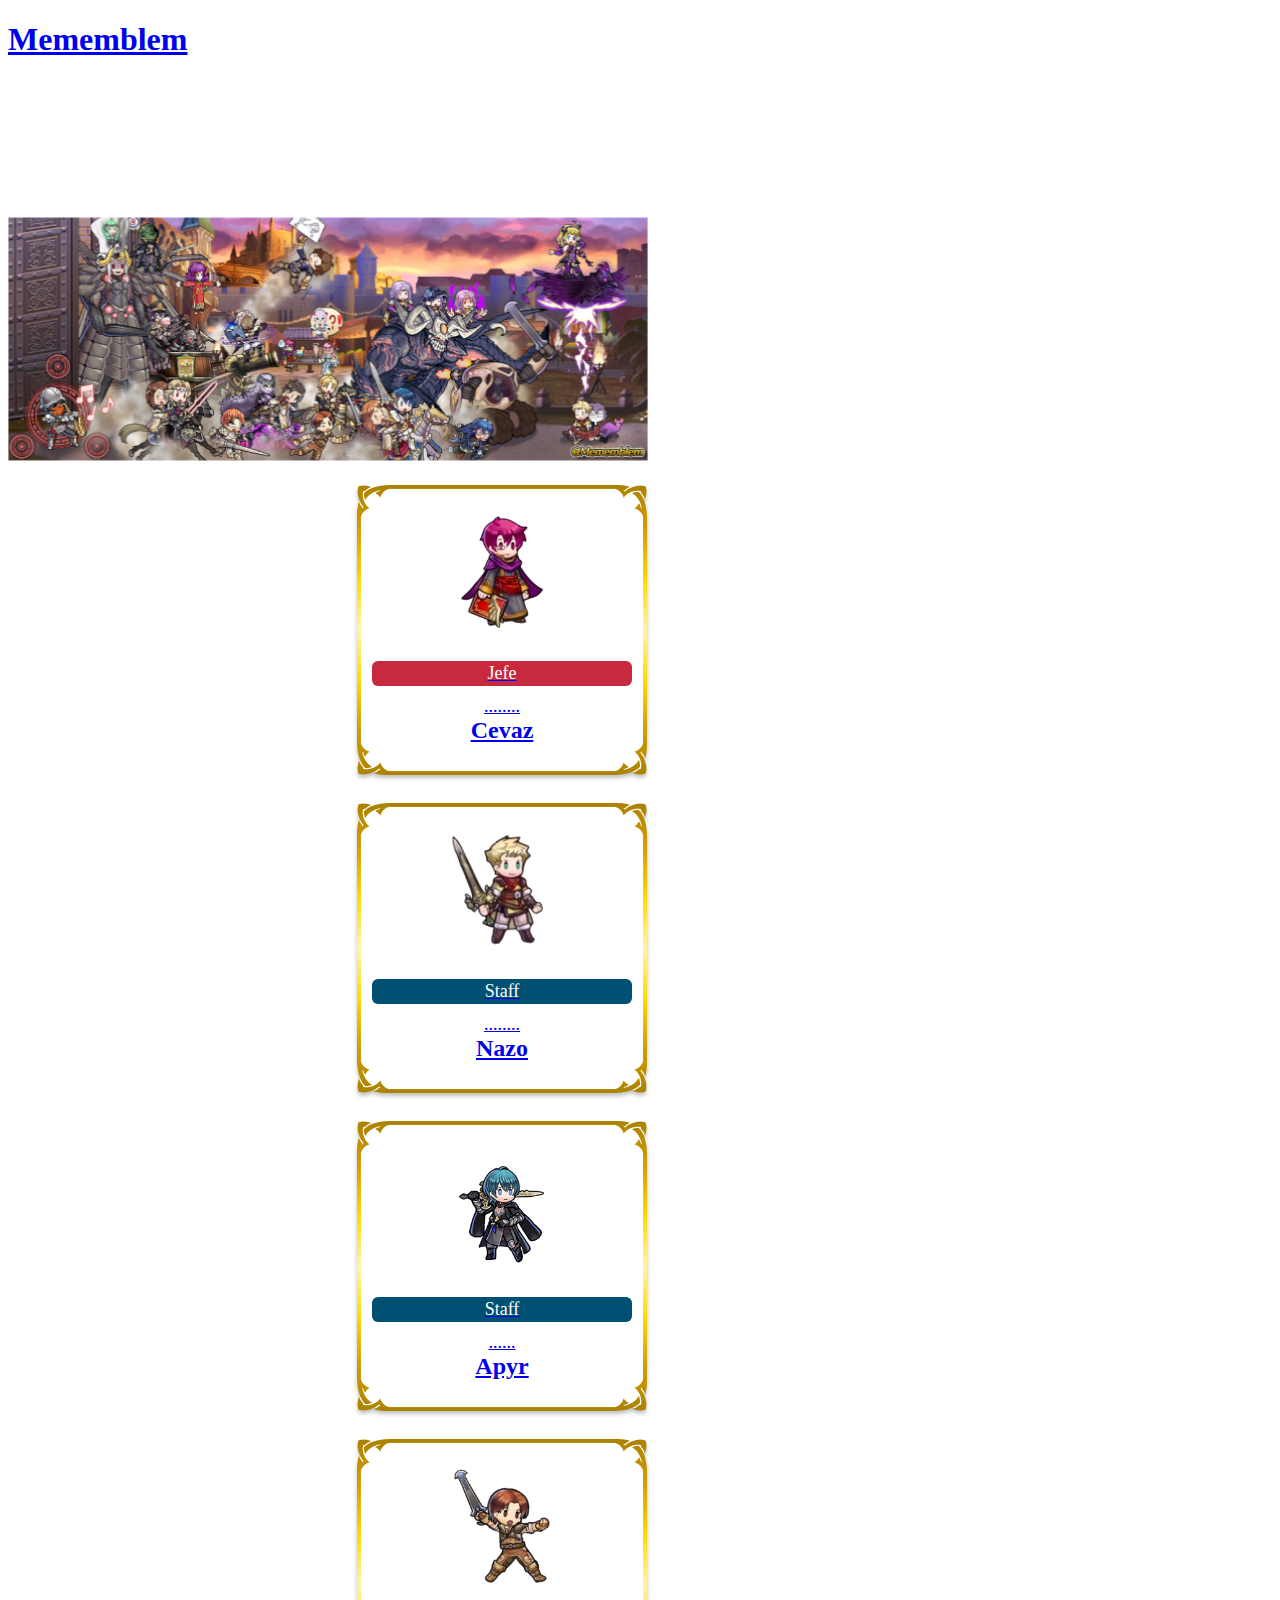
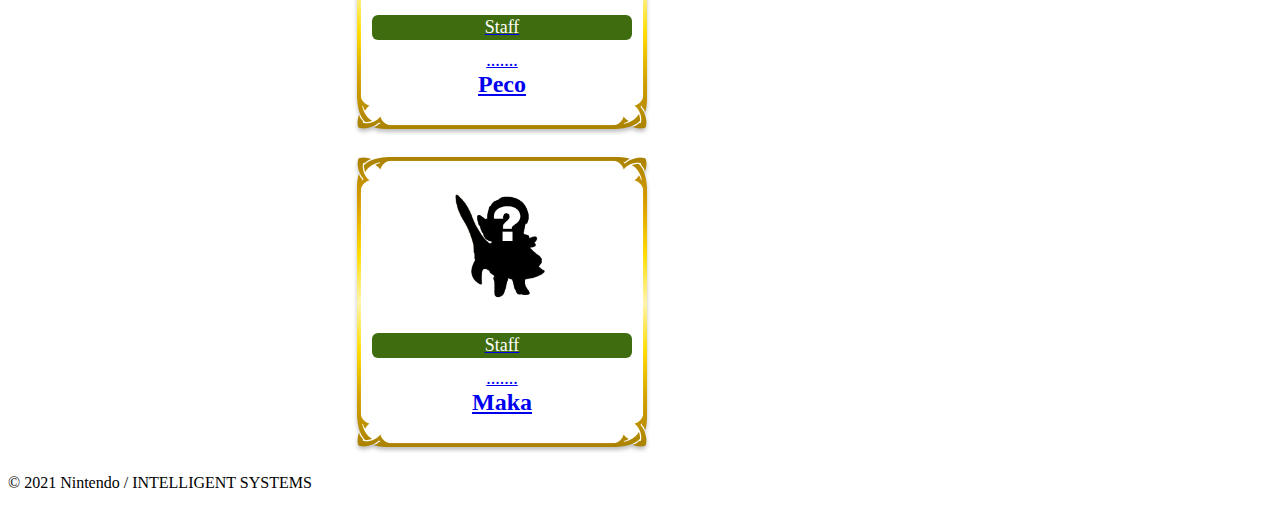
==== commit 5101d837: "new commit add placeholder page" ====
--- a/index.html
+++ b/index.html
@@ -66,9 +66,6 @@
 <link rel='dns-prefetch' href='//1.gravatar.com' />
 <link rel='dns-prefetch' href='//2.gravatar.com' />
 <link rel='dns-prefetch' href='//c0.wp.com' />
-<link rel="alternate" type="application/rss+xml" title="シャロンと学ぼう！　FEヒーローズ &raquo; Feed" href="https://guide.fire-emblem-heroes.com/es-MX/feed/" />
-<link rel="alternate" type="application/rss+xml" title="シャロンと学ぼう！　FEヒーローズ &raquo; RSS de los comentarios" href="https://guide.fire-emblem-heroes.com/es-MX/comments/feed/" />
-<link rel="alternate" type="application/rss+xml" title="シャロンと学ぼう！　FEヒーローズ &raquo; キャラクター RSS de la categoría" href="." />
 		<script type="text/javascript">
 			window._wpemojiSettings = {"baseUrl":"https:\/\/s.w.org\/images\/core\/emoji\/13.1.0\/72x72\/","ext":".png","svgUrl":"https:\/\/s.w.org\/images\/core\/emoji\/13.1.0\/svg\/","svgExt":".svg","source":{"concatemoji":"https:\/\/guide.fire-emblem-heroes.com\/wp-includes\/js\/wp-emoji-release.min.js?ver=5.8.1"}};
 			!function(e,a,t){var n,r,o,i=a.createElement("canvas"),p=i.getContext&&i.getContext("2d");function s(e,t){var a=String.fromCharCode;p.clearRect(0,0,i.width,i.height),p.fillText(a.apply(this,e),0,0);e=i.toDataURL();return p.clearRect(0,0,i.width,i.height),p.fillText(a.apply(this,t),0,0),e===i.toDataURL()}function c(e){var t=a.createElement("script");t.src=e,t.defer=t.type="text/javascript",a.getElementsByTagName("head")[0].appendChild(t)}for(o=Array("flag","emoji"),t.supports={everything:!0,everythingExceptFlag:!0},r=0;r<o.length;r++)t.supports[o[r]]=function(e){if(!p||!p.fillText)return!1;switch(p.textBaseline="top",p.font="600 32px Arial",e){case"flag":return s([127987,65039,8205,9895,65039],[127987,65039,8203,9895,65039])?!1:!s([55356,56826,55356,56819],[55356,56826,8203,55356,56819])&&!s([55356,57332,56128,56423,56128,56418,56128,56421,56128,56430,56128,56423,56128,56447],[55356,57332,8203,56128,56423,8203,56128,56418,8203,56128,56421,8203,56128,56430,8203,56128,56423,8203,56128,56447]);case"emoji":return!s([10084,65039,8205,55357,56613],[10084,65039,8203,55357,56613])}return!1}(o[r]),t.supports.everything=t.supports.everything&&t.supports[o[r]],"flag"!==o[r]&&(t.supports.everythingExceptFlag=t.supports.everythingExceptFlag&&t.supports[o[r]]);t.supports.everythingExceptFlag=t.supports.everythingExceptFlag&&!t.supports.flag,t.DOMReady=!1,t.readyCallback=function(){t.DOMReady=!0},t.supports.everything||(n=function(){t.readyCallback()},a.addEventListener?(a.addEventListener("DOMContentLoaded",n,!1),e.addEventListener("load",n,!1)):(e.attachEvent("onload",n),a.attachEvent("onreadystatechange",function(){"complete"===a.readyState&&t.readyCallback()})),(n=t.source||{}).concatemoji?c(n.concatemoji):n.wpemoji&&n.twemoji&&(c(n.twemoji),c(n.wpemoji)))}(window,document,window._wpemojiSettings);
@@ -100,11 +97,11 @@
 <link rel="wlwmanifest" type="application/wlwmanifest+xml" href="https://guide.fire-emblem-heroes.com/wp-includes/wlwmanifest.xml" /> 
 
 <style type='text/css'>img#wpstats{display:none}</style>
-		<meta name="description" content="Entradas sobre キャラクター escritas por peco" />
-<!-- No hay ninguna versión amphtml disponible para esta URL. --><link rel="icon" href="https://guide.fire-emblem-heroes.com/wp-content/uploads/apple-touch-icon.png" sizes="32x32" />
-<link rel="icon" href="https://guide.fire-emblem-heroes.com/wp-content/uploads/apple-touch-icon.png" sizes="192x192" />
-<link rel="apple-touch-icon" href="https://guide.fire-emblem-heroes.com/wp-content/uploads/apple-touch-icon.png" />
-<meta name="msapplication-TileImage" content="https://guide.fire-emblem-heroes.com/wp-content/uploads/apple-touch-icon.png" />
+		<meta name="description" content="Aprende sobre los administradores de tu pagina de Fire Emblem favorita" />
+<!-- No hay ninguna versión amphtml disponible para esta URL. --><link rel="icon" href="assets/images/pelushe.ico" sizes="32x32" />
+<link rel="icon" href="assets/images/pelushe.ico" sizes="192x192" />
+<link rel="apple-touch-icon" href="assets/images/pelushe.ico" />
+<meta name="msapplication-TileImage" content="assets/images/pelushe.ico" />
 <!-- Jetpack Google Analytics -->
 			<script type='text/javascript'>
 				var _gaq = _gaq || [];
@@ -142,27 +139,35 @@
                     <span class="character_nick">........</span><span class="character_name">Cevaz</span>                </div>
             </a>
         </li>
-                <li class="heroes_li new_heroes" />            <a href="https://guide.fire-emblem-heroes.com/es-MX/00001001000624-2/">
+                <li class="heroes_li new_heroes legendary_heroes" />            <a href="https://guide.fire-emblem-heroes.com/es-MX/00001001000624-2/">
                 <img width="210" height="190" src="assets/images/nazochibi.png" class="attachment-full size-full wp-post-image" alt="" loading="lazy" />                <div class="heroes_category">
                     Staff                </div>
                 <div class="heroes_ttl">
                     <span class="character_nick">........</span><span class="character_name">Nazo</span>                </div>
             </a>
         </li>
-                <li class="heroes_li new_heroes heroes" />            <a href="assets/html/peco.html">
+				<li class="heroes_li new_heroes legendary_heroes" />            <a href="assets/html/apyr.html">
+				<img width="210" height="190" src="assets/images/apyrchibi.png" class="attachment-full size-full wp-post-image" alt="" loading="lazy"  />                <div class="heroes_category">
+					Staff                </div>
+				<div class="heroes_ttl">
+					<span class="character_nick">......</span><span class="character_name">Apyr</span>                </div>
+			</a>
+		</li>
+                <li class="heroes_li new_heroes" />            <a href="assets/html/peco.html">
                 <img width="210" height="190" src="assets/images/pecochibi.png" class="attachment-full size-full wp-post-image" alt="" loading="lazy"  />                <div class="heroes_category">
                     Staff                </div>
                 <div class="heroes_ttl">
                     <span class="character_nick">.......</span><span class="character_name">Peco</span>                </div>
             </a>
         </li>
-                <li class="heroes_li new_heroes" />            <a href="assets/html/apyr.html">
-                <img width="210" height="190" src="assets/images/apyrchibi.png" class="attachment-full size-full wp-post-image" alt="" loading="lazy"  />                <div class="heroes_category">
-                    Staff                </div>
-                <div class="heroes_ttl">
-                    <span class="character_nick">......</span><span class="character_name">Apyr</span>                </div>
-            </a>
-        </li>
+				<li class="heroes_li new_heroes" />            <a href="assets/html/placeholder.html">
+				<img width="210" height="190" src="assets/images/placeholderchibi.png" class="attachment-full size-full wp-post-image" alt="" loading="lazy"  />                <div class="heroes_category">
+					Staff                </div>
+				<div class="heroes_ttl">
+					<span class="character_nick">.......</span><span class="character_name">Maka</span>                </div>
+			</a>
+		</li>
+        
               </ul>
   </main>
 <script>
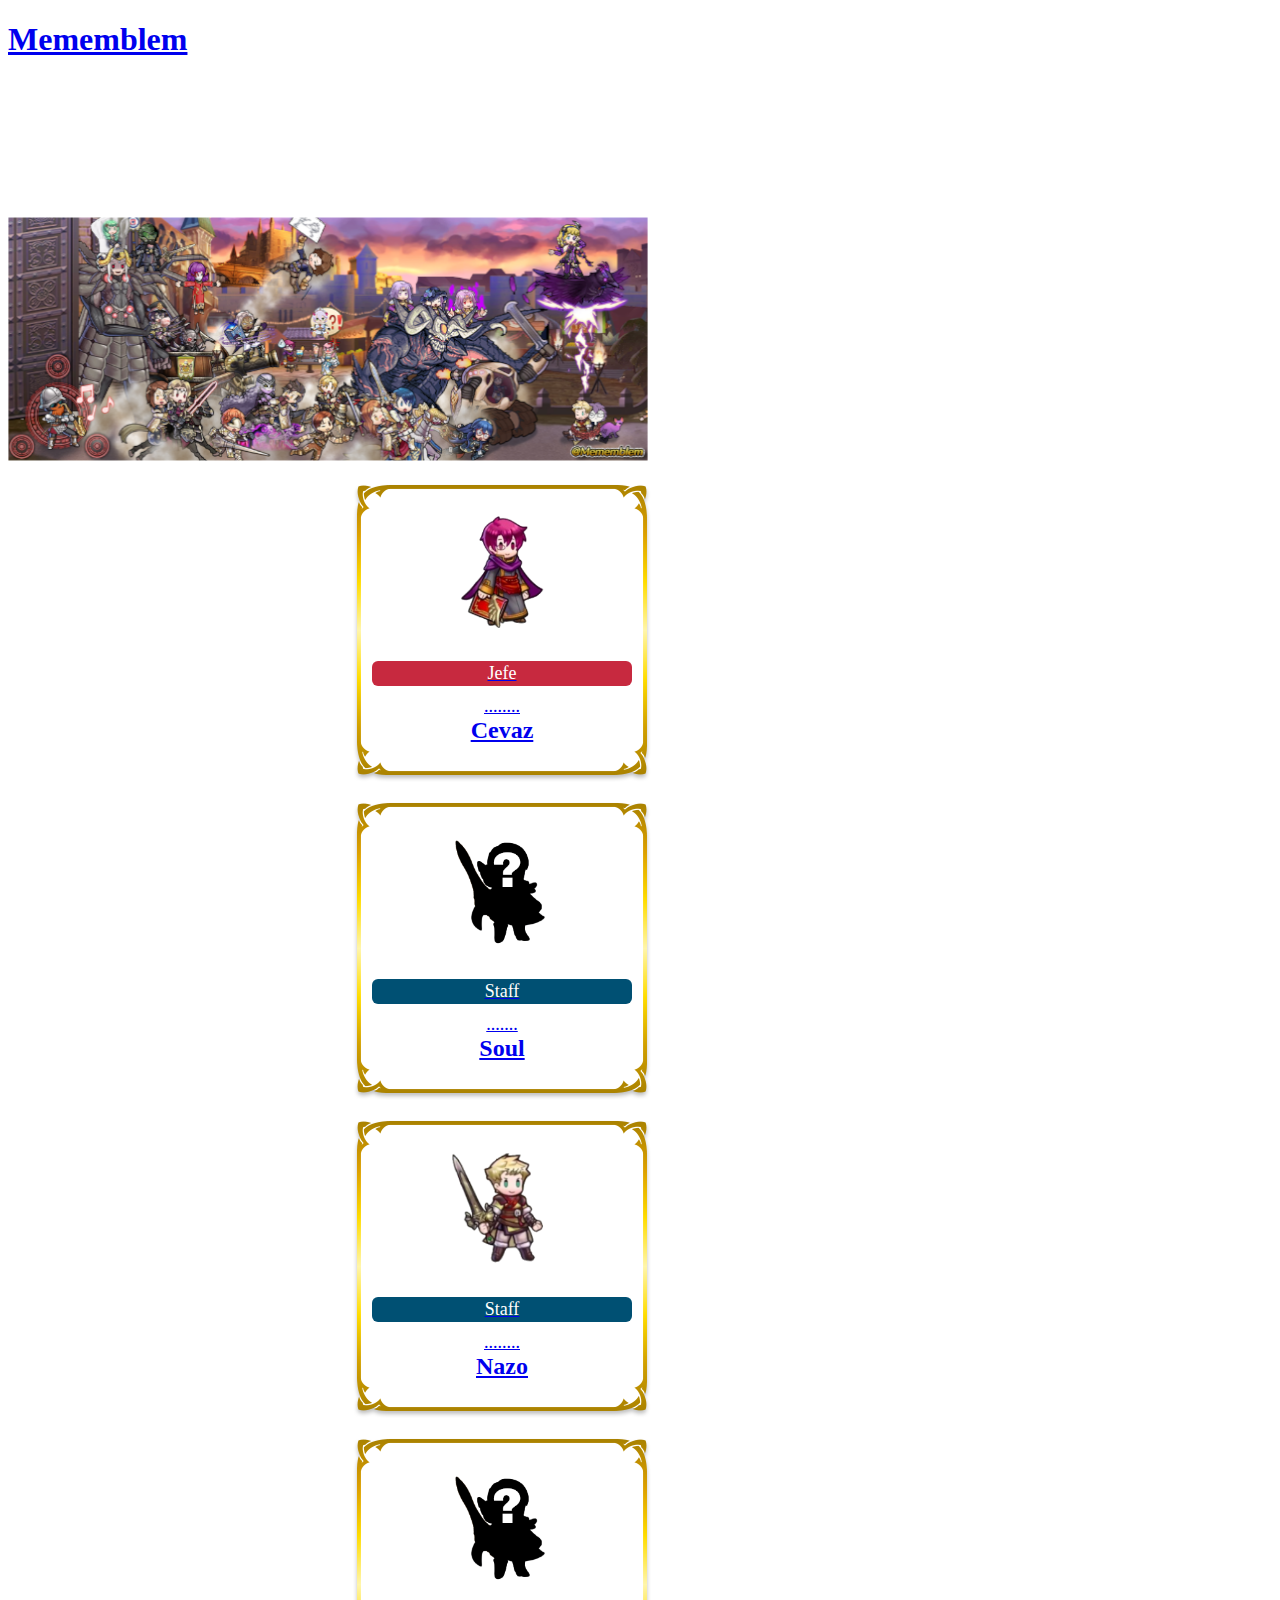
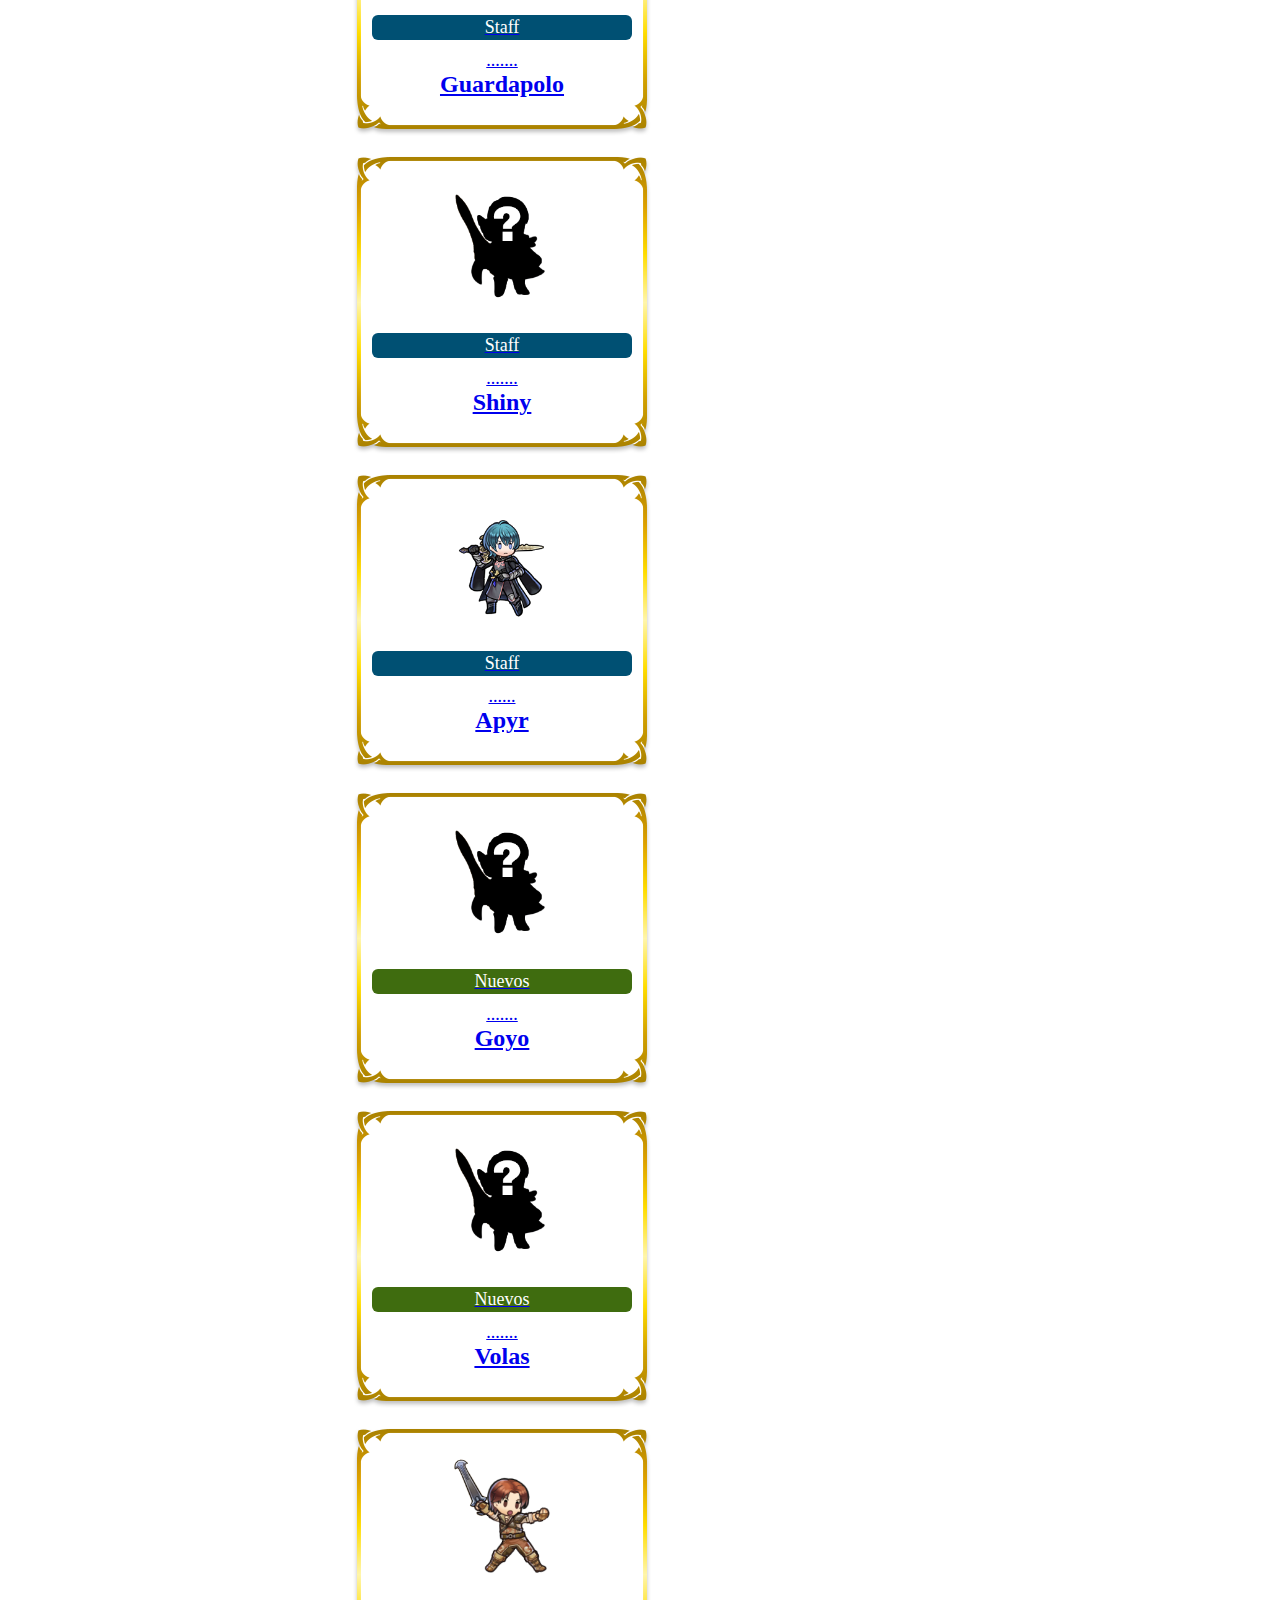
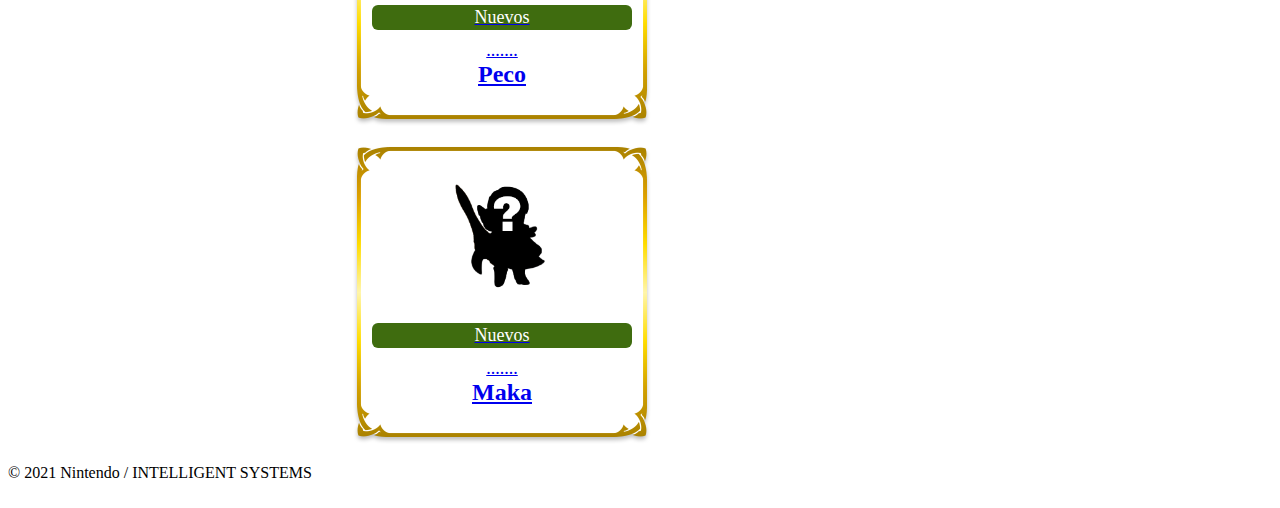
==== commit 2ebf2241: "deleted unnecesary code in placeholder, added more admins" ====
--- a/index.html
+++ b/index.html
@@ -132,37 +132,72 @@
           </section>
       </article>
       <ul class="character_ul flex bet">
-                <li class="heroes_li duo_heroes new_heroes" />            <a href="https://guide.fire-emblem-heroes.com/es-MX/00001001000466/">
+                <li class="heroes_li duo_heroes new_heroes" />            <a href="assets/html/placeholder.html">
                 <img width="210" height="190" src="assets/images/cevazchibi.png" class="attachment-full size-full wp-post-image" alt="" loading="lazy" />                <div class="heroes_category">
                     Jefe                </div>
                 <div class="heroes_ttl">
                     <span class="character_nick">........</span><span class="character_name">Cevaz</span>                </div>
             </a>
         </li>
-                <li class="heroes_li new_heroes legendary_heroes" />            <a href="https://guide.fire-emblem-heroes.com/es-MX/00001001000624-2/">
+				<li class="heroes_li new_heroes legendary_heroes" />            <a href="assets/html/placeholder.html">
+				<img width="210" height="190" src="assets/images/placeholderchibi.png" class="attachment-full size-full wp-post-image" alt="" loading="lazy"  />                <div class="heroes_category">
+					Staff                </div>
+				<div class="heroes_ttl">
+					<span class="character_nick">.......</span><span class="character_name">Soul</span>                </div>
+			</a>
+		</li>
+                <li class="heroes_li new_heroes legendary_heroes" />            <a href="assets/html/placeholder.html">
                 <img width="210" height="190" src="assets/images/nazochibi.png" class="attachment-full size-full wp-post-image" alt="" loading="lazy" />                <div class="heroes_category">
                     Staff                </div>
                 <div class="heroes_ttl">
                     <span class="character_nick">........</span><span class="character_name">Nazo</span>                </div>
             </a>
         </li>
-				<li class="heroes_li new_heroes legendary_heroes" />            <a href="assets/html/apyr.html">
+			<li class="heroes_li new_heroes legendary_heroes" />            <a href="assets/html/placeholder.html">
+				<img width="210" height="190" src="assets/images/placeholderchibi.png" class="attachment-full size-full wp-post-image" alt="" loading="lazy"  />                <div class="heroes_category">
+					Staff                </div>
+				<div class="heroes_ttl">
+					<span class="character_nick">.......</span><span class="character_name">Guardapolo</span>                </div>
+			</a>
+		</li>
+			<li class="heroes_li new_heroes legendary_heroes" />            <a href="assets/html/placeholder.html">
+				<img width="210" height="190" src="assets/images/placeholderchibi.png" class="attachment-full size-full wp-post-image" alt="" loading="lazy"  />                <div class="heroes_category">
+					Staff                </div>
+				<div class="heroes_ttl">
+					<span class="character_nick">.......</span><span class="character_name">Shiny</span>                </div>
+			</a>
+		</li>
+				<li class="heroes_li new_heroes legendary_heroes" />            <a href="assets/html/placeholder.html">
 				<img width="210" height="190" src="assets/images/apyrchibi.png" class="attachment-full size-full wp-post-image" alt="" loading="lazy"  />                <div class="heroes_category">
 					Staff                </div>
 				<div class="heroes_ttl">
 					<span class="character_nick">......</span><span class="character_name">Apyr</span>                </div>
 			</a>
 		</li>
-                <li class="heroes_li new_heroes" />            <a href="assets/html/peco.html">
+			<li class="heroes_li new_heroes" />            <a href="assets/html/placeholder.html">
+				<img width="210" height="190" src="assets/images/placeholderchibi.png" class="attachment-full size-full wp-post-image" alt="" loading="lazy"  />                <div class="heroes_category">
+					Nuevos                </div>
+				<div class="heroes_ttl">
+					<span class="character_nick">.......</span><span class="character_name">Goyo</span>                </div>
+			</a>
+		</li>
+				<li class="heroes_li new_heroes" />            <a href="assets/html/placeholder.html">
+				<img width="210" height="190" src="assets/images/placeholderchibi.png" class="attachment-full size-full wp-post-image" alt="" loading="lazy"  />                <div class="heroes_category">
+					Nuevos                </div>
+				<div class="heroes_ttl">
+					<span class="character_nick">.......</span><span class="character_name">Volas</span>                </div>
+			</a>
+		</li>
+                <li class="heroes_li new_heroes" />            <a href="assets/html/placeholder.html">
                 <img width="210" height="190" src="assets/images/pecochibi.png" class="attachment-full size-full wp-post-image" alt="" loading="lazy"  />                <div class="heroes_category">
-                    Staff                </div>
+                    Nuevos                </div>
                 <div class="heroes_ttl">
                     <span class="character_nick">.......</span><span class="character_name">Peco</span>                </div>
             </a>
         </li>
 				<li class="heroes_li new_heroes" />            <a href="assets/html/placeholder.html">
 				<img width="210" height="190" src="assets/images/placeholderchibi.png" class="attachment-full size-full wp-post-image" alt="" loading="lazy"  />                <div class="heroes_category">
-					Staff                </div>
+					Nuevos                </div>
 				<div class="heroes_ttl">
 					<span class="character_nick">.......</span><span class="character_name">Maka</span>                </div>
 			</a>
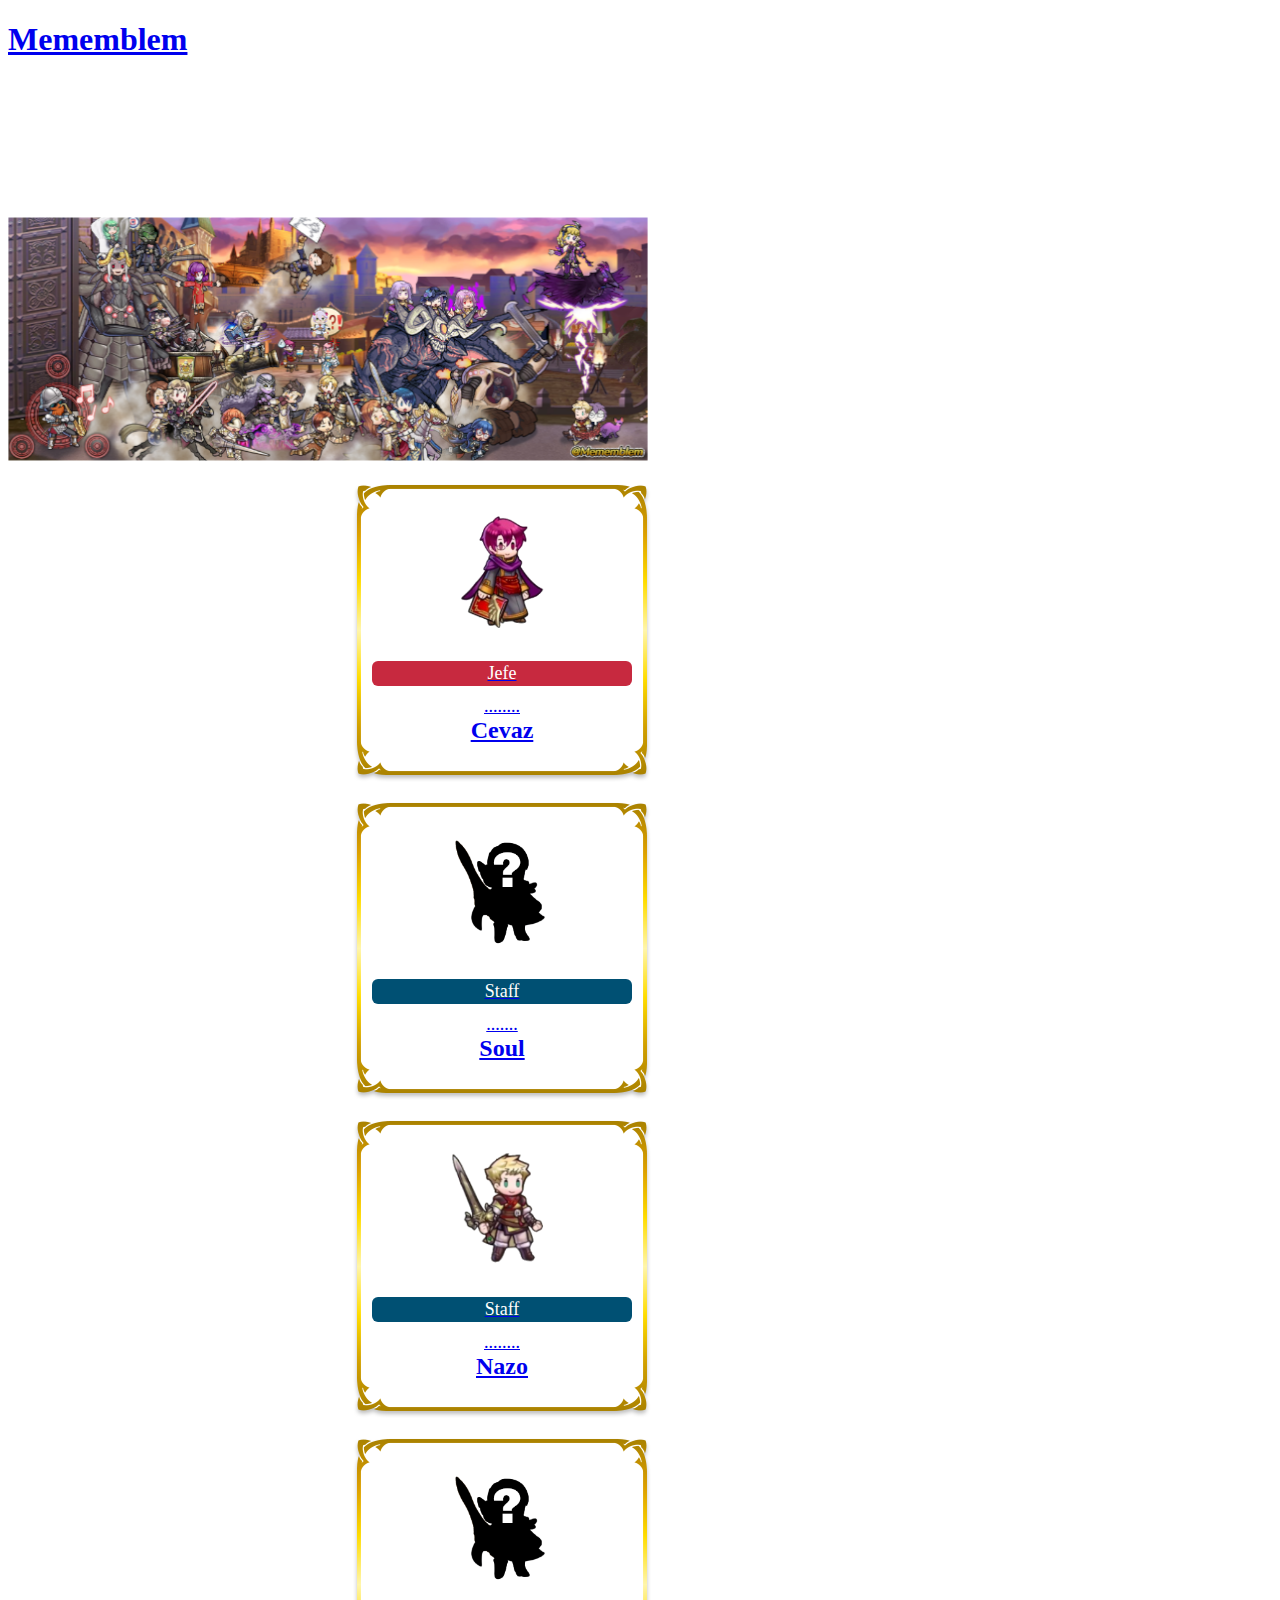
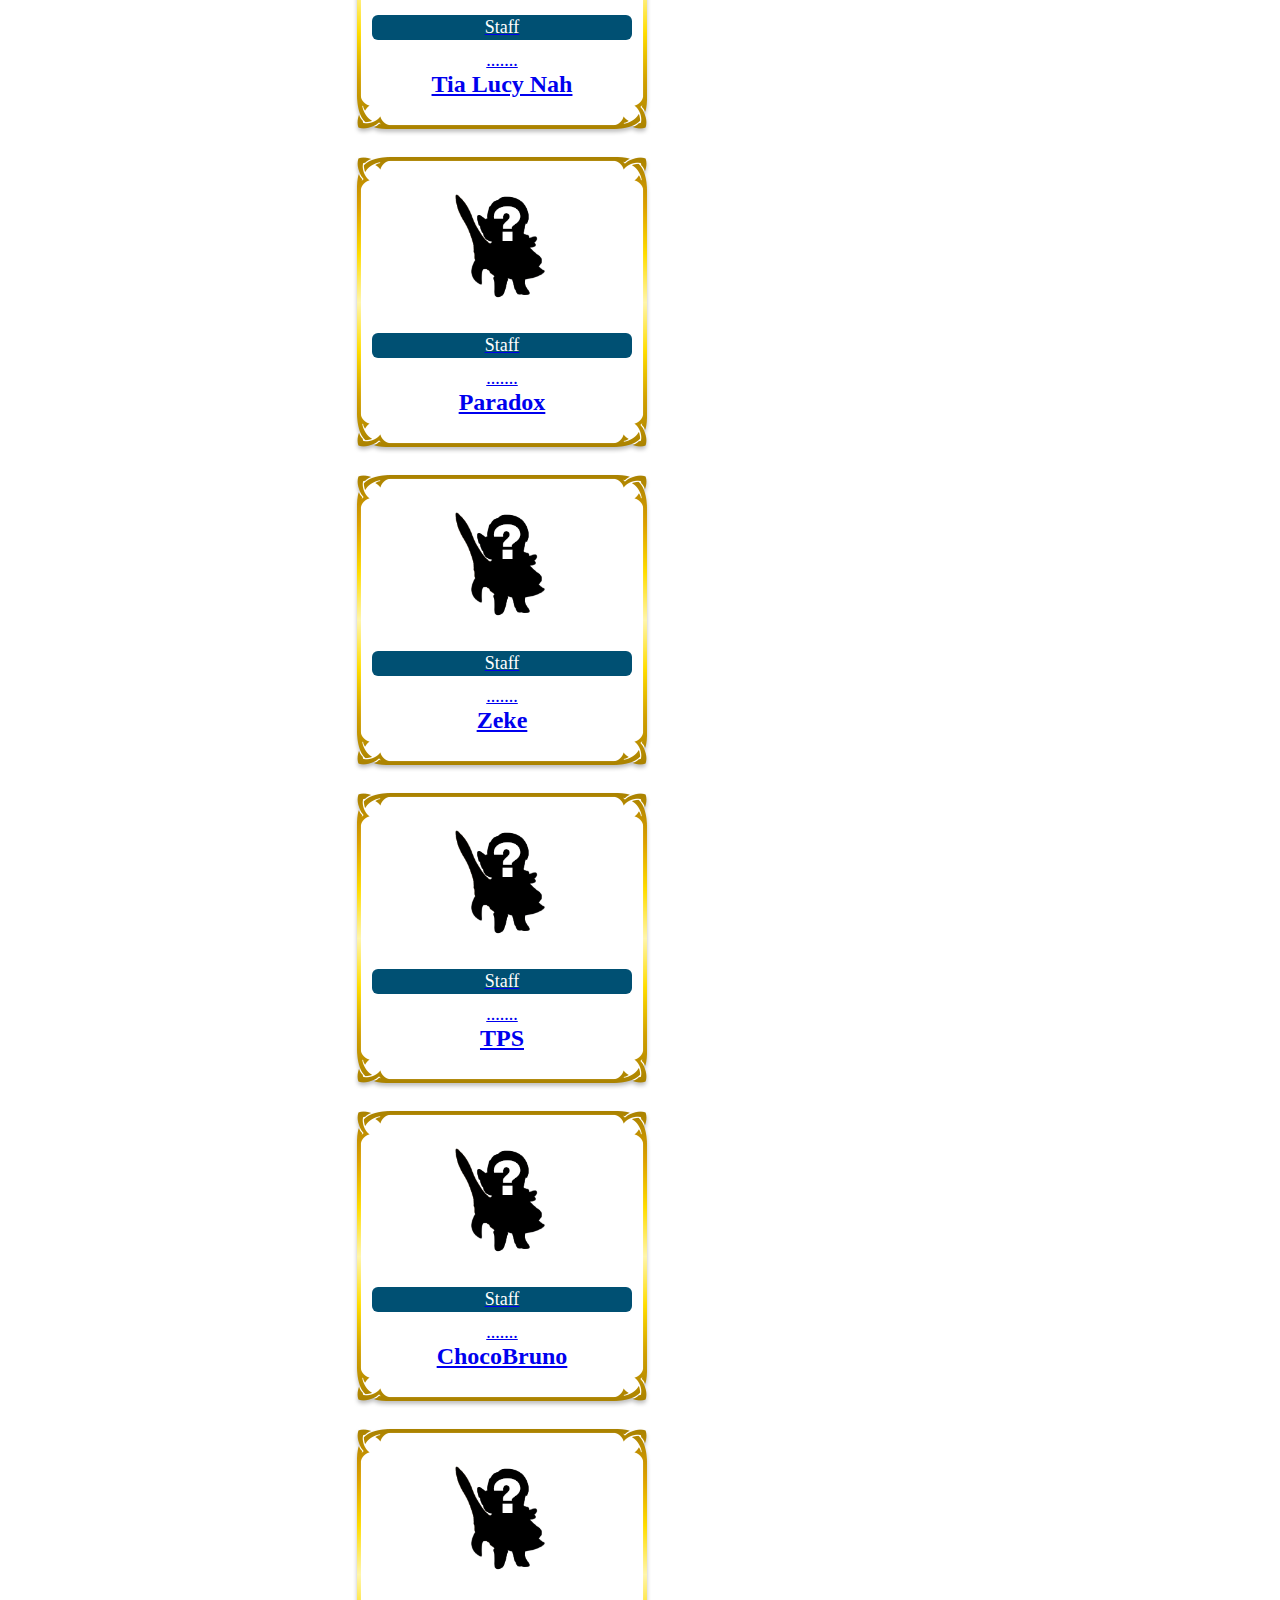
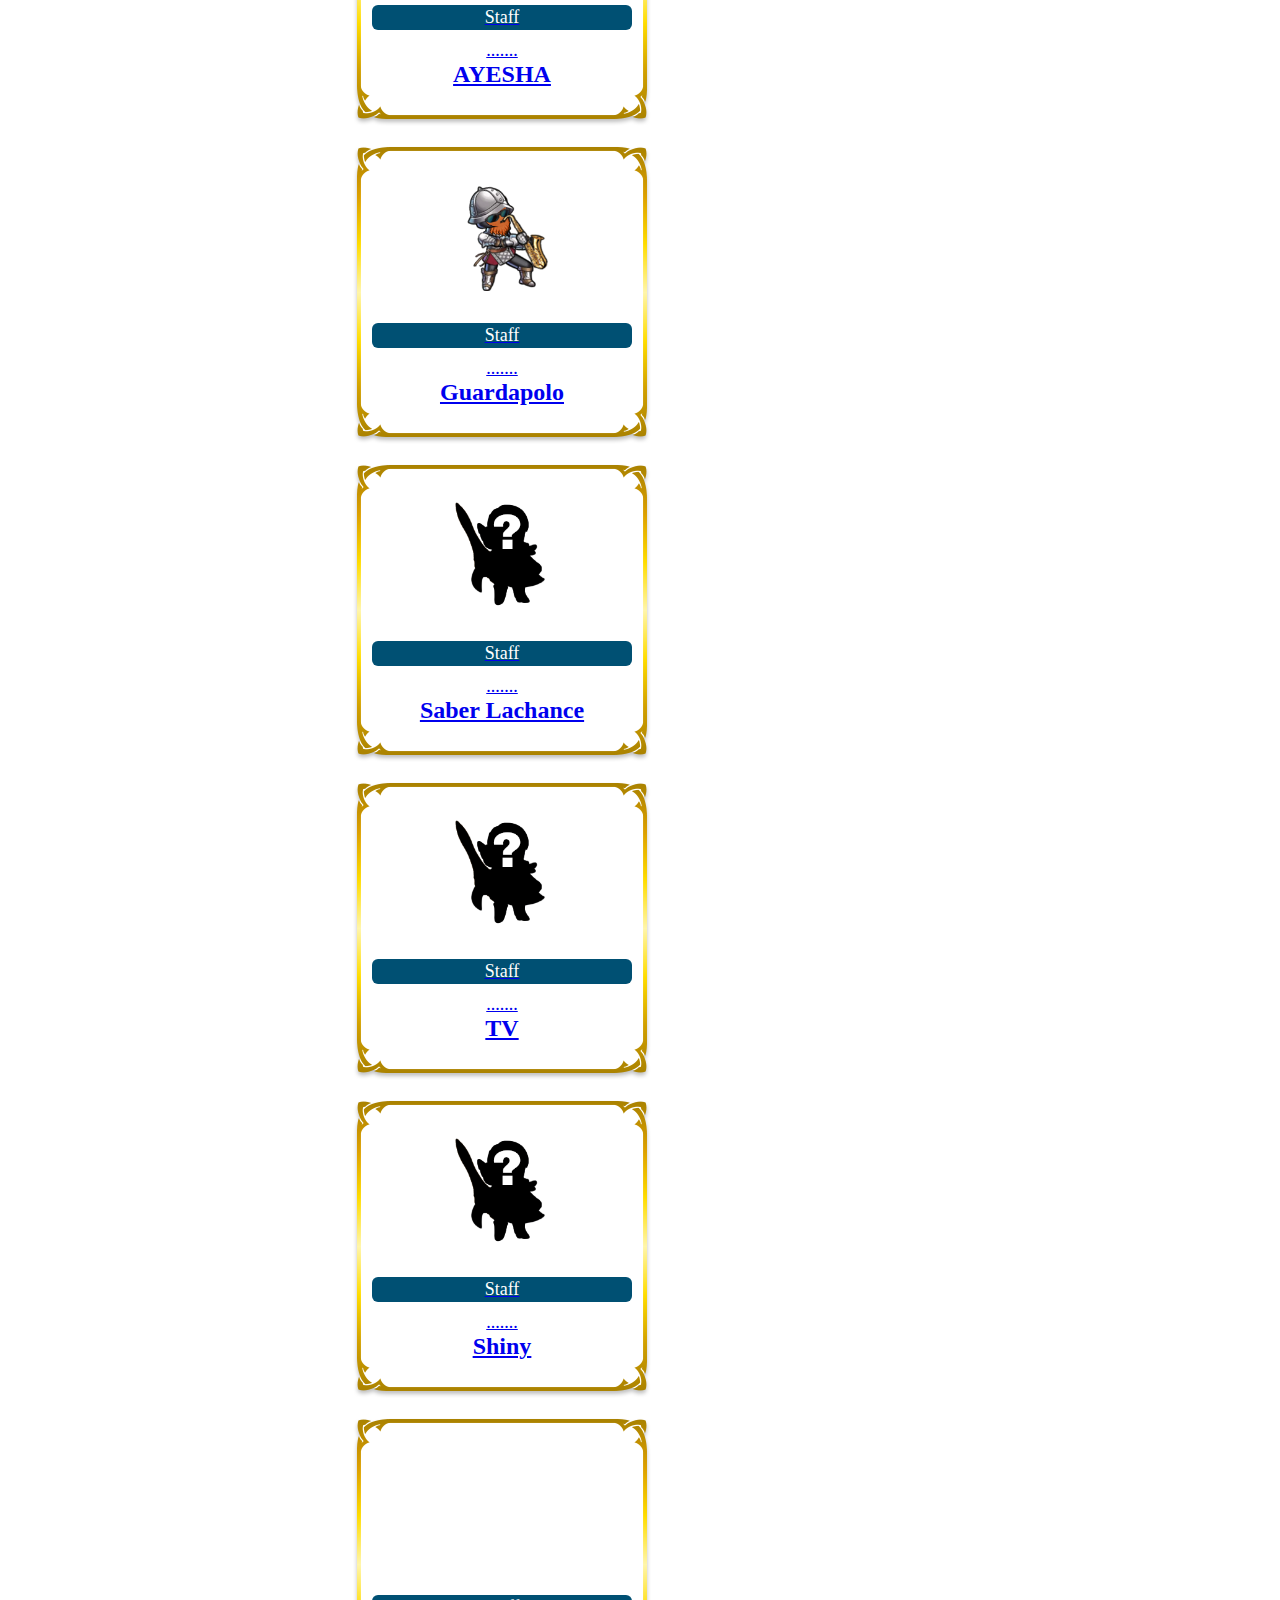
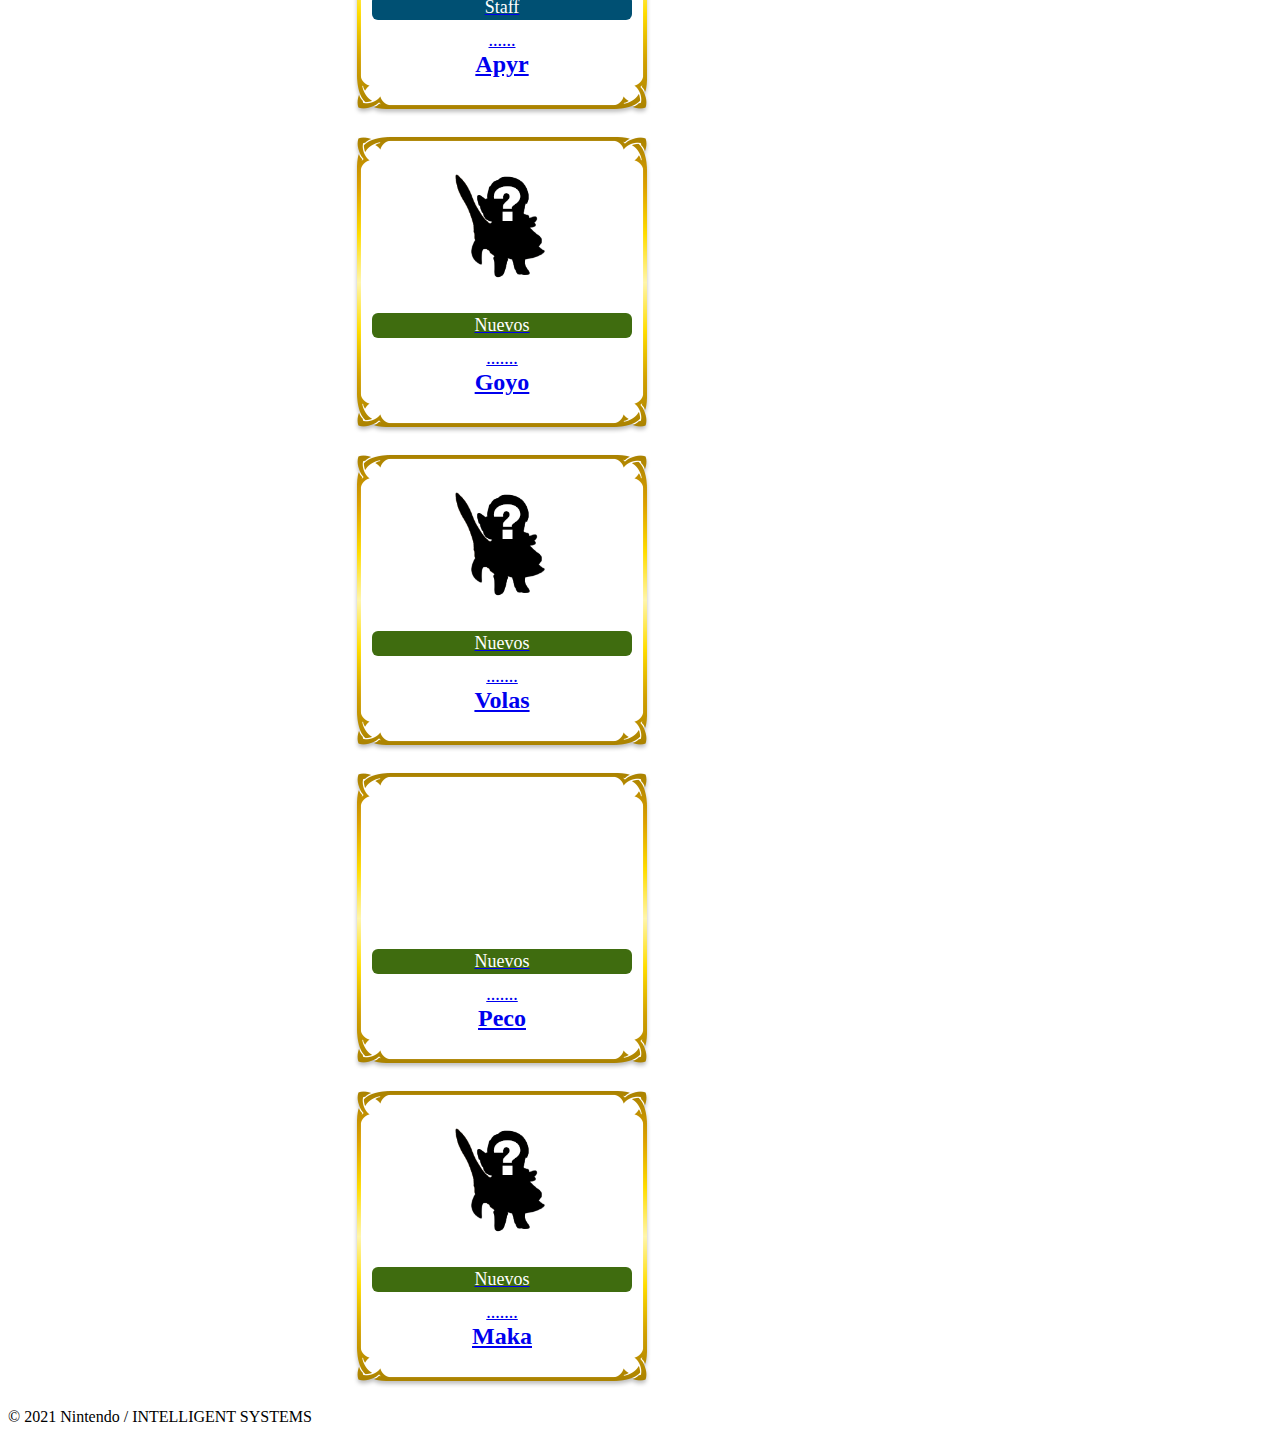
==== commit ca7f49da: "added admins" ====
--- a/index.html
+++ b/index.html
@@ -153,11 +153,67 @@
                     <span class="character_nick">........</span><span class="character_name">Nazo</span>                </div>
             </a>
         </li>
-			<li class="heroes_li new_heroes legendary_heroes" />            <a href="assets/html/placeholder.html">
-				<img width="210" height="190" src="assets/images/placeholderchibi.png" class="attachment-full size-full wp-post-image" alt="" loading="lazy"  />                <div class="heroes_category">
+				<li class="heroes_li new_heroes legendary_heroes" />            <a href="assets/html/placeholder.html">
+				<img width="210" height="190" src="assets/images/placeholderchibi.png" class="attachment-full size-full wp-post-image" alt="" loading="lazy"  />                <div class="heroes_category">
+					Staff                </div>
+				<div class="heroes_ttl">
+					<span class="character_nick">.......</span><span class="character_name">Tia Lucy Nah</span>                </div>
+			</a>
+		</li>
+				<li class="heroes_li new_heroes legendary_heroes" />            <a href="assets/html/placeholder.html">
+				<img width="210" height="190" src="assets/images/placeholderchibi.png" class="attachment-full size-full wp-post-image" alt="" loading="lazy"  />                <div class="heroes_category">
+					Staff                </div>
+				<div class="heroes_ttl">
+					<span class="character_nick">.......</span><span class="character_name">Paradox</span>                </div>
+			</a>
+		</li>
+				<li class="heroes_li new_heroes legendary_heroes" />            <a href="assets/html/placeholder.html">
+				<img width="210" height="190" src="assets/images/placeholderchibi.png" class="attachment-full size-full wp-post-image" alt="" loading="lazy"  />                <div class="heroes_category">
+					Staff                </div>
+				<div class="heroes_ttl">
+					<span class="character_nick">.......</span><span class="character_name">Zeke</span>                </div>
+			</a>
+		</li>
+			<li class="heroes_li new_heroes legendary_heroes" />            <a href="assets/html/placeholder.html">
+				<img width="210" height="190" src="assets/images/placeholderchibi.png" class="attachment-full size-full wp-post-image" alt="" loading="lazy"  />                <div class="heroes_category">
+					Staff                </div>
+				<div class="heroes_ttl">
+					<span class="character_nick">.......</span><span class="character_name">TPS</span>                </div>
+			</a>
+		</li>
+			<li class="heroes_li new_heroes legendary_heroes" />            <a href="assets/html/placeholder.html">
+				<img width="210" height="190" src="assets/images/placeholderchibi.png" class="attachment-full size-full wp-post-image" alt="" loading="lazy"  />                <div class="heroes_category">
+					Staff                </div>
+				<div class="heroes_ttl">
+					<span class="character_nick">.......</span><span class="character_name">ChocoBruno</span>                </div>
+			</a>
+		</li>
+			<li class="heroes_li new_heroes legendary_heroes" />            <a href="assets/html/placeholder.html">
+				<img width="210" height="190" src="assets/images/placeholderchibi.png" class="attachment-full size-full wp-post-image" alt="" loading="lazy"  />                <div class="heroes_category">
+					Staff                </div>
+				<div class="heroes_ttl">
+					<span class="character_nick">.......</span><span class="character_name">AYESHA</span>                </div>
+			</a>
+		</li>
+			<li class="heroes_li new_heroes legendary_heroes" />            <a href="assets/html/placeholder.html">
+				<img width="210" height="190" src="assets/images/guardapolochibi.png" class="attachment-full size-full wp-post-image" alt="" loading="lazy"  />                <div class="heroes_category">
 					Staff                </div>
 				<div class="heroes_ttl">
 					<span class="character_nick">.......</span><span class="character_name">Guardapolo</span>                </div>
+			</a>
+		</li>
+			<li class="heroes_li new_heroes legendary_heroes" />            <a href="assets/html/placeholder.html">
+				<img width="210" height="190" src="assets/images/placeholderchibi.png" class="attachment-full size-full wp-post-image" alt="" loading="lazy"  />                <div class="heroes_category">
+					Staff                </div>
+				<div class="heroes_ttl">
+					<span class="character_nick">.......</span><span class="character_name">Saber Lachance</span>                </div>
+			</a>
+		</li>
+				<li class="heroes_li new_heroes legendary_heroes" />            <a href="assets/html/placeholder.html">
+				<img width="210" height="190" src="assets/images/placeholderchibi.png" class="attachment-full size-full wp-post-image" alt="" loading="lazy"  />                <div class="heroes_category">
+					Staff                </div>
+				<div class="heroes_ttl">
+					<span class="character_nick">.......</span><span class="character_name">TV</span>                </div>
 			</a>
 		</li>
 			<li class="heroes_li new_heroes legendary_heroes" />            <a href="assets/html/placeholder.html">
